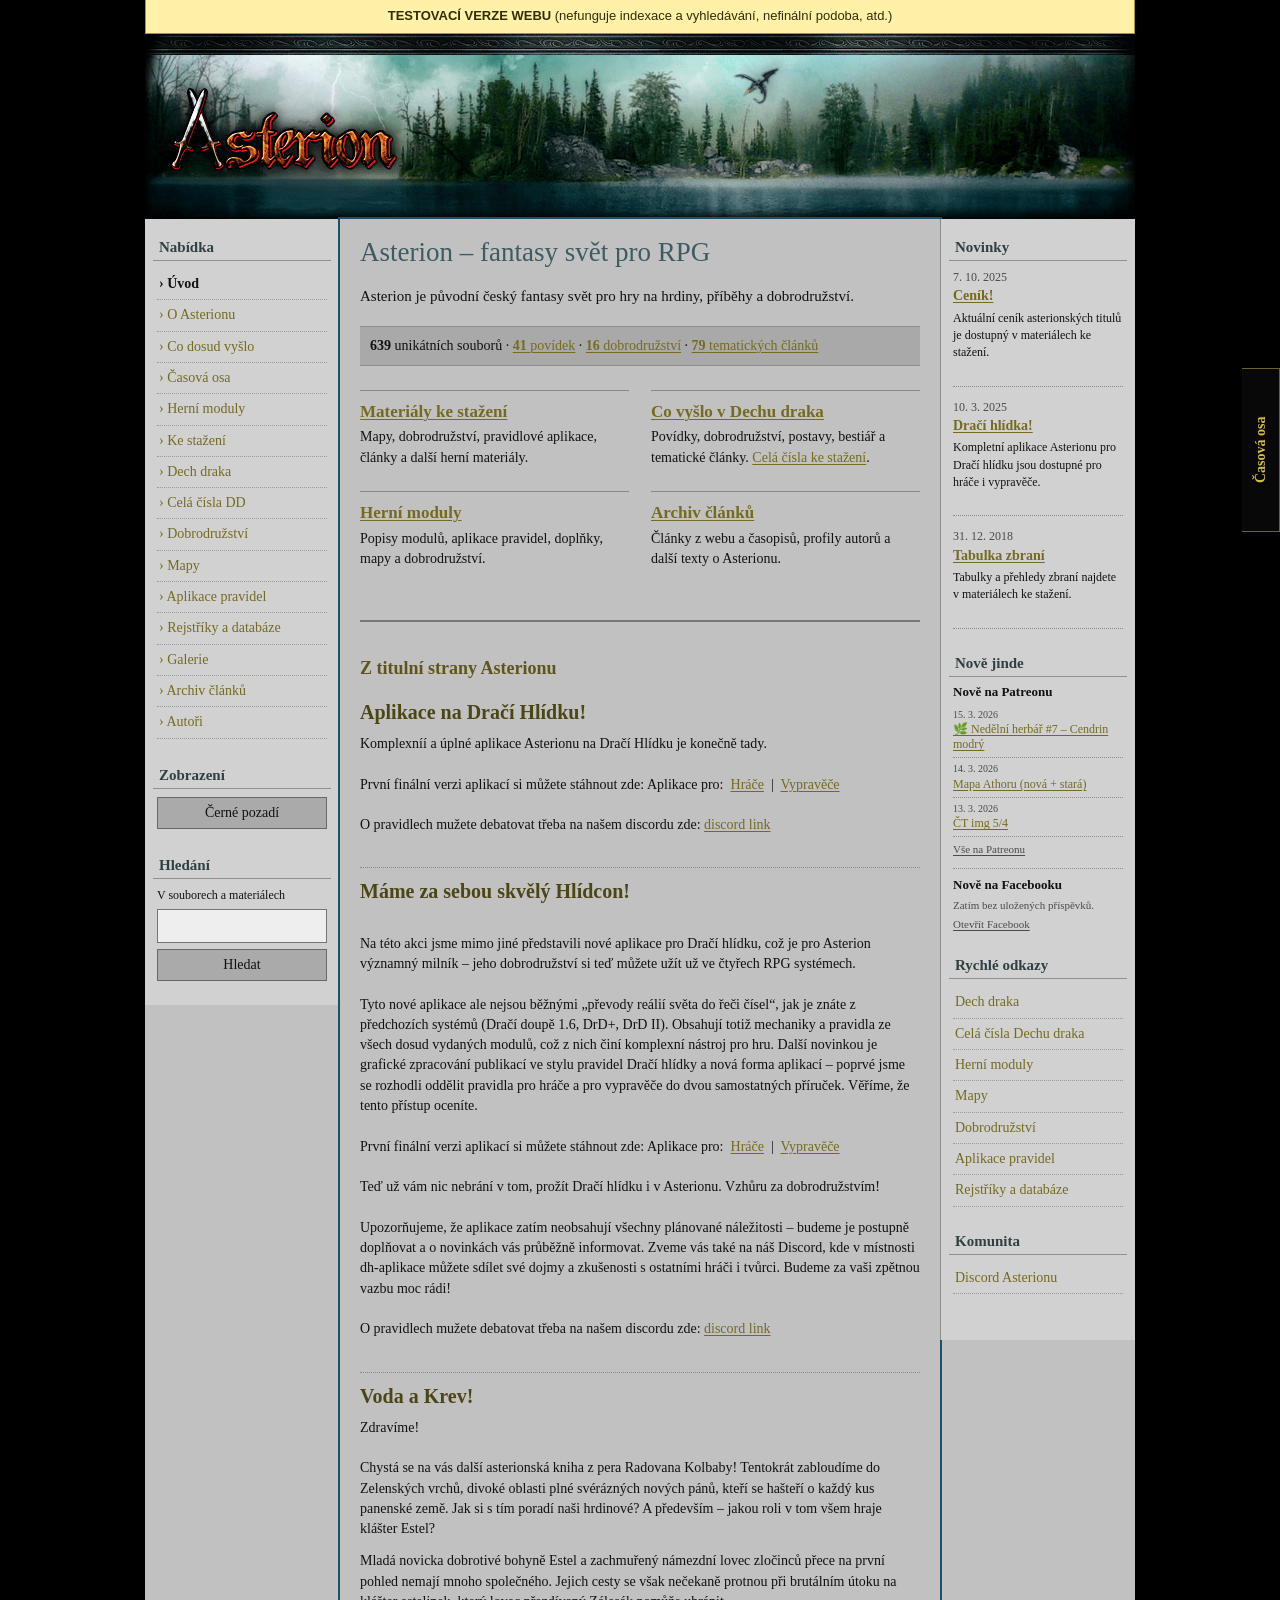
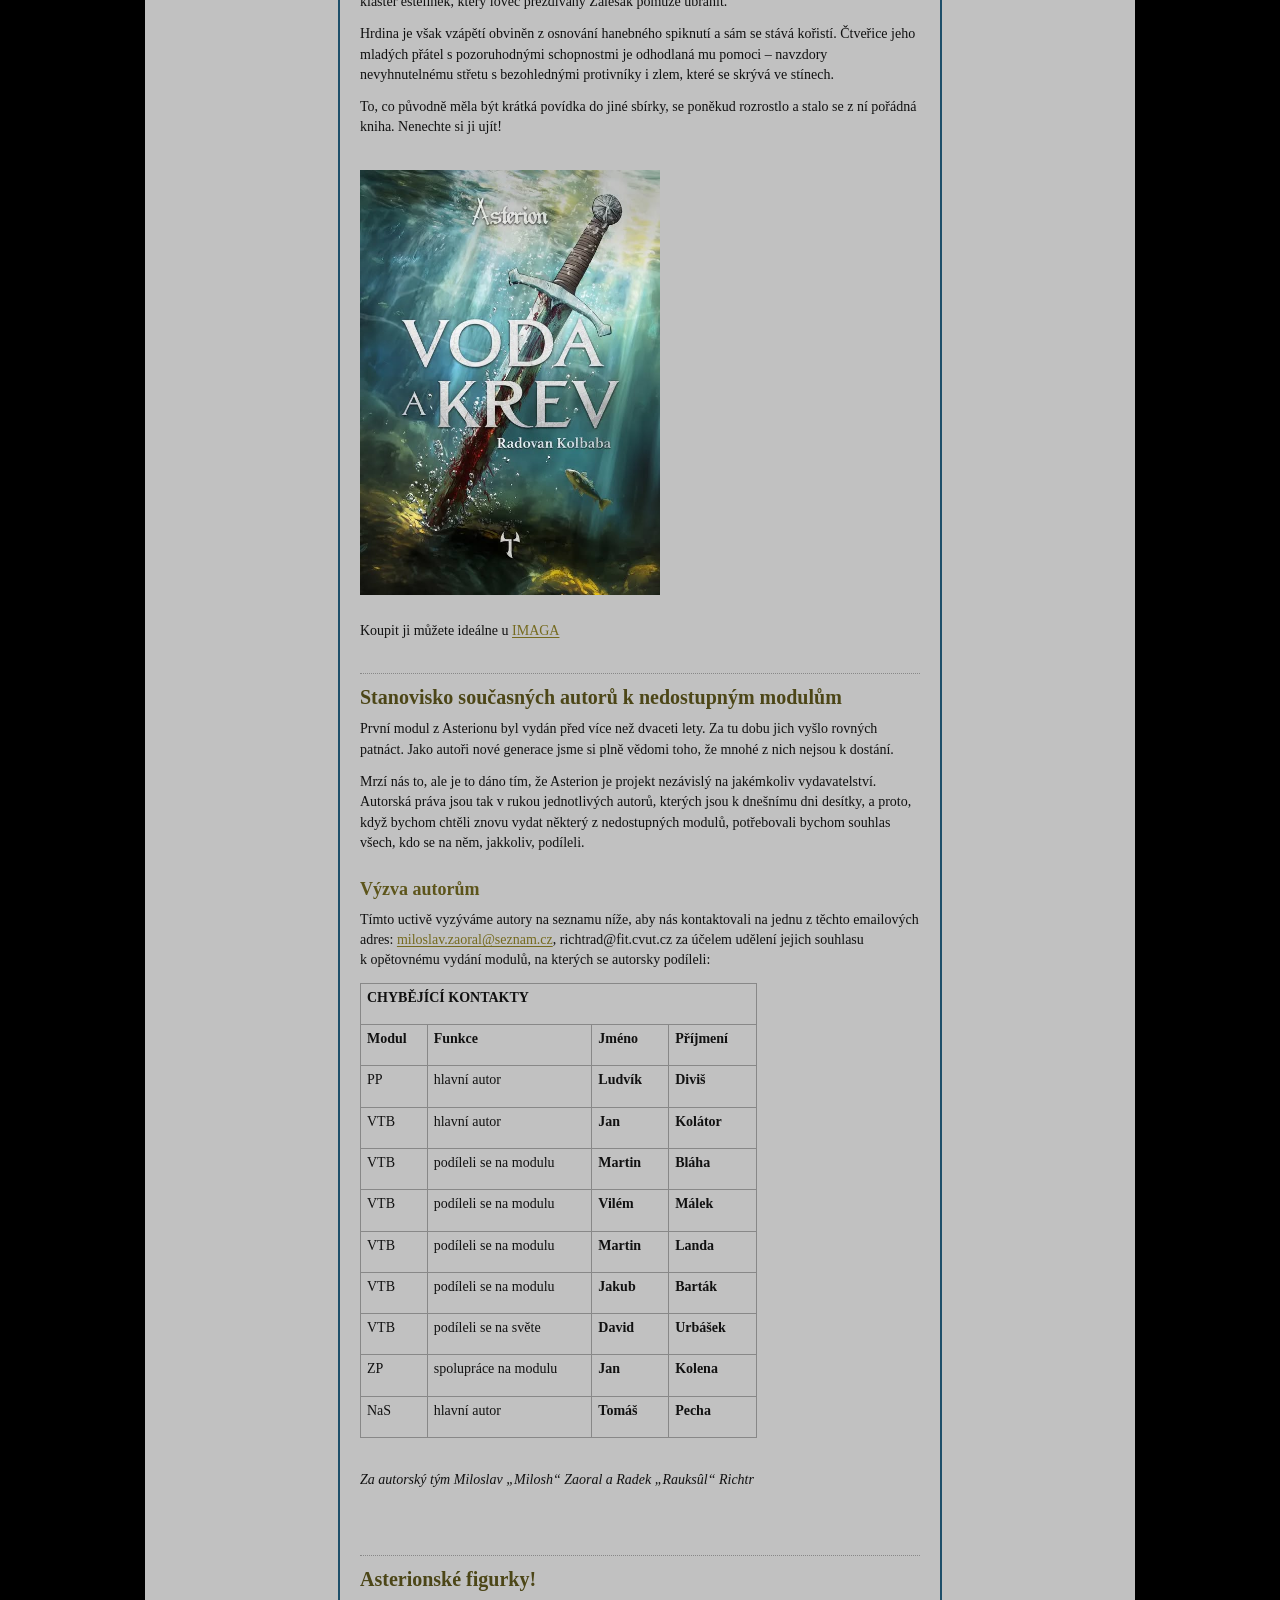
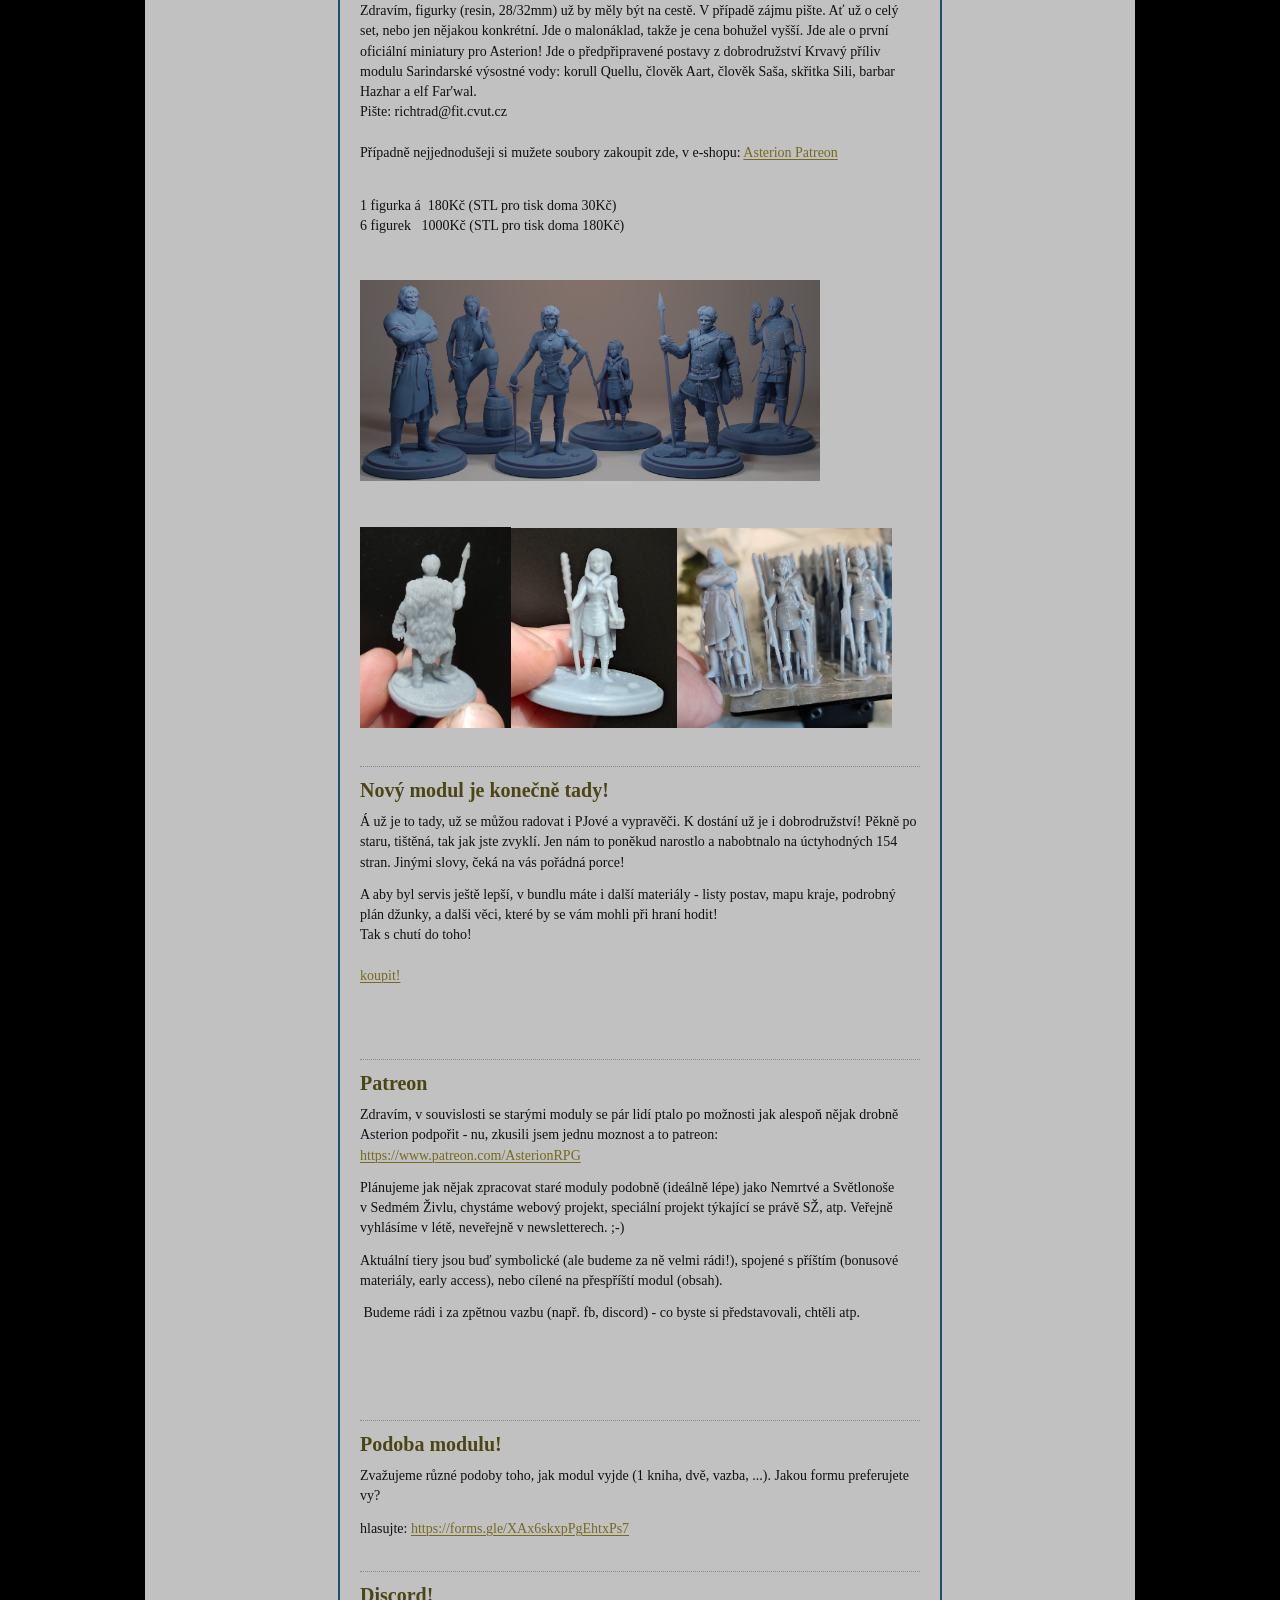
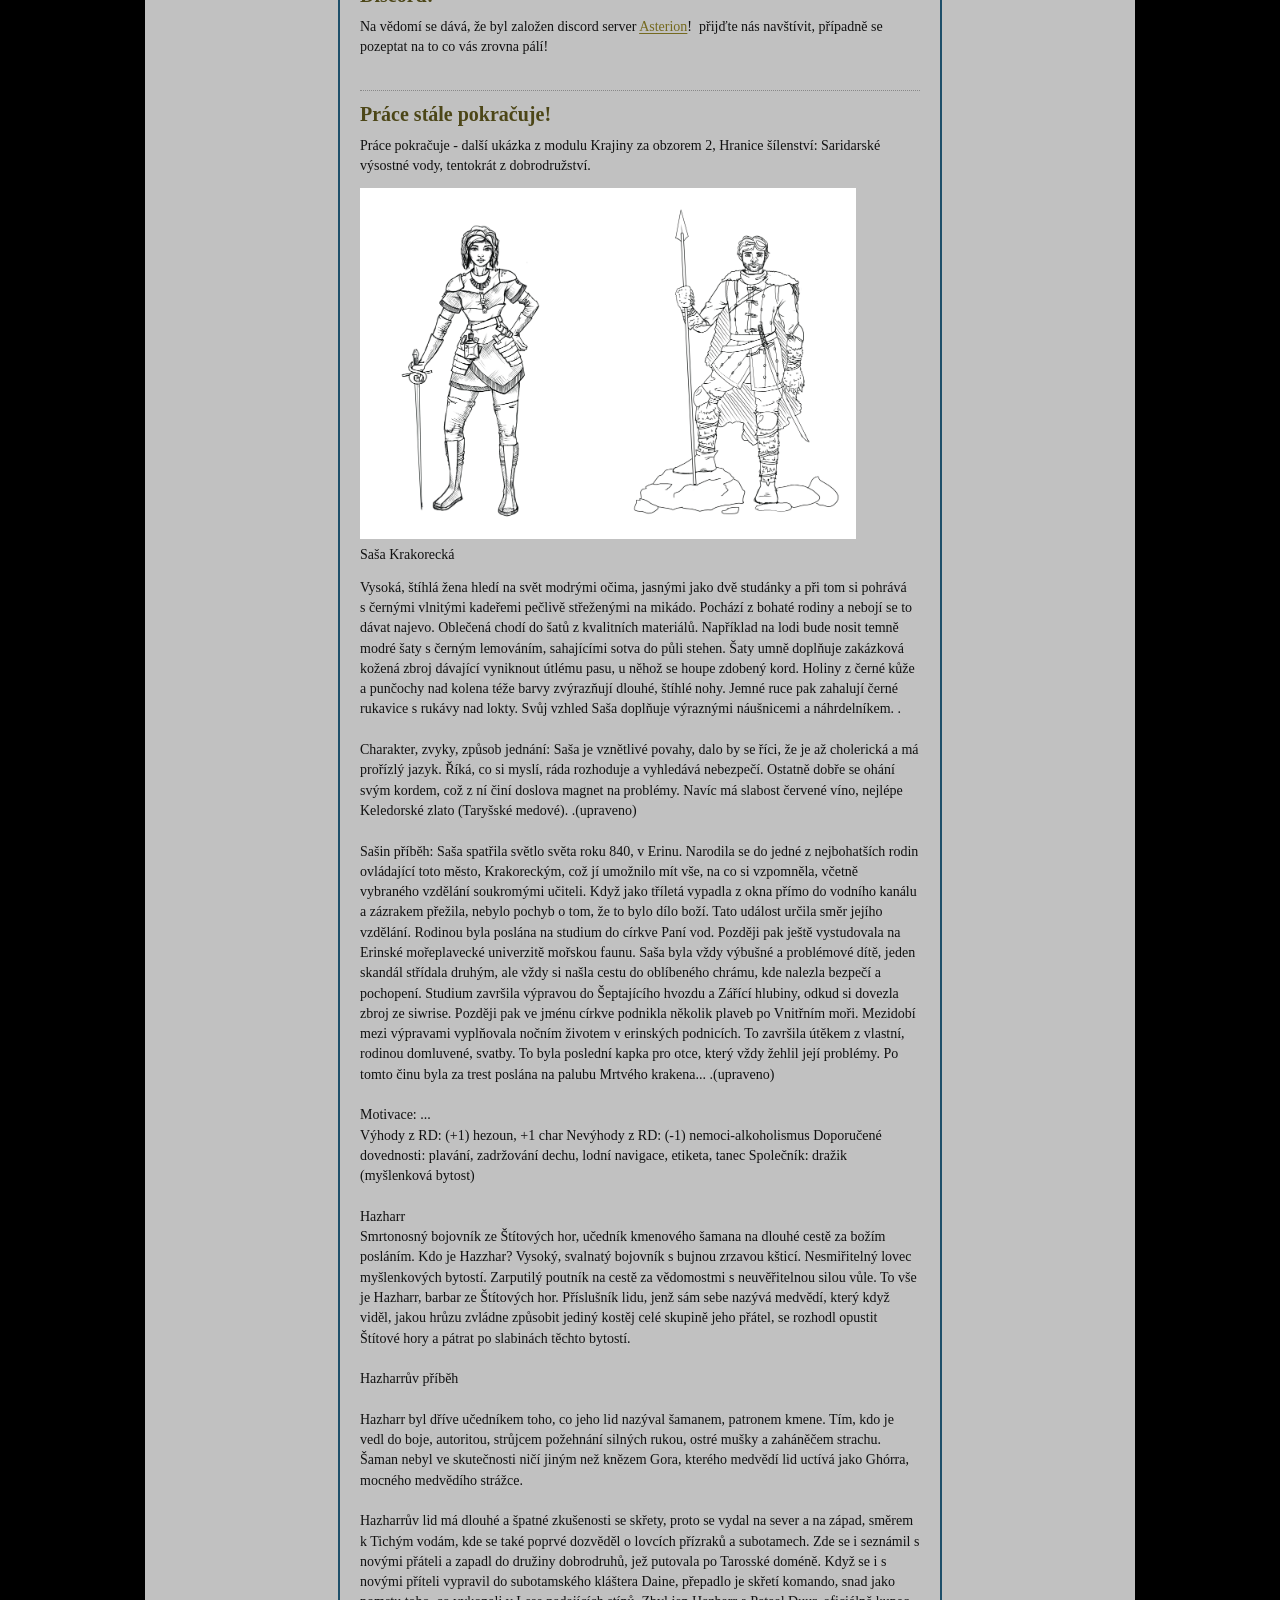
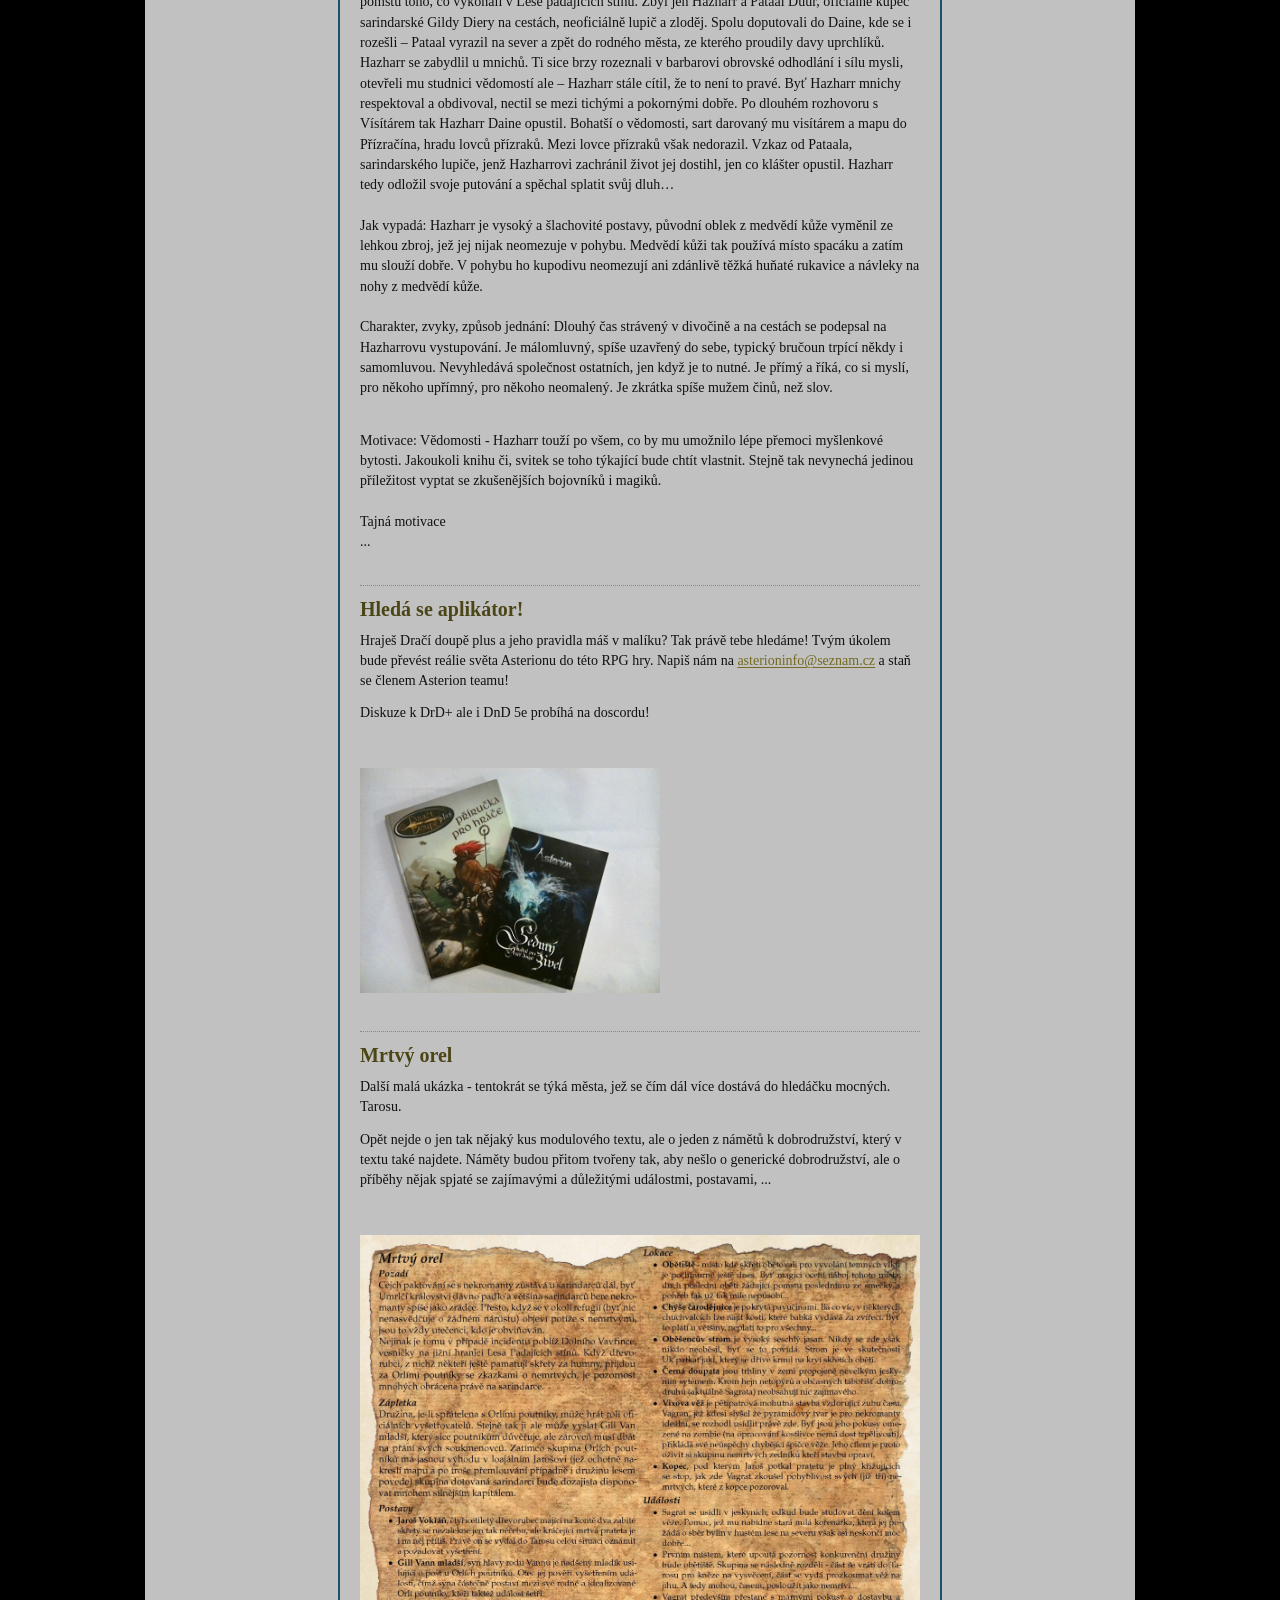
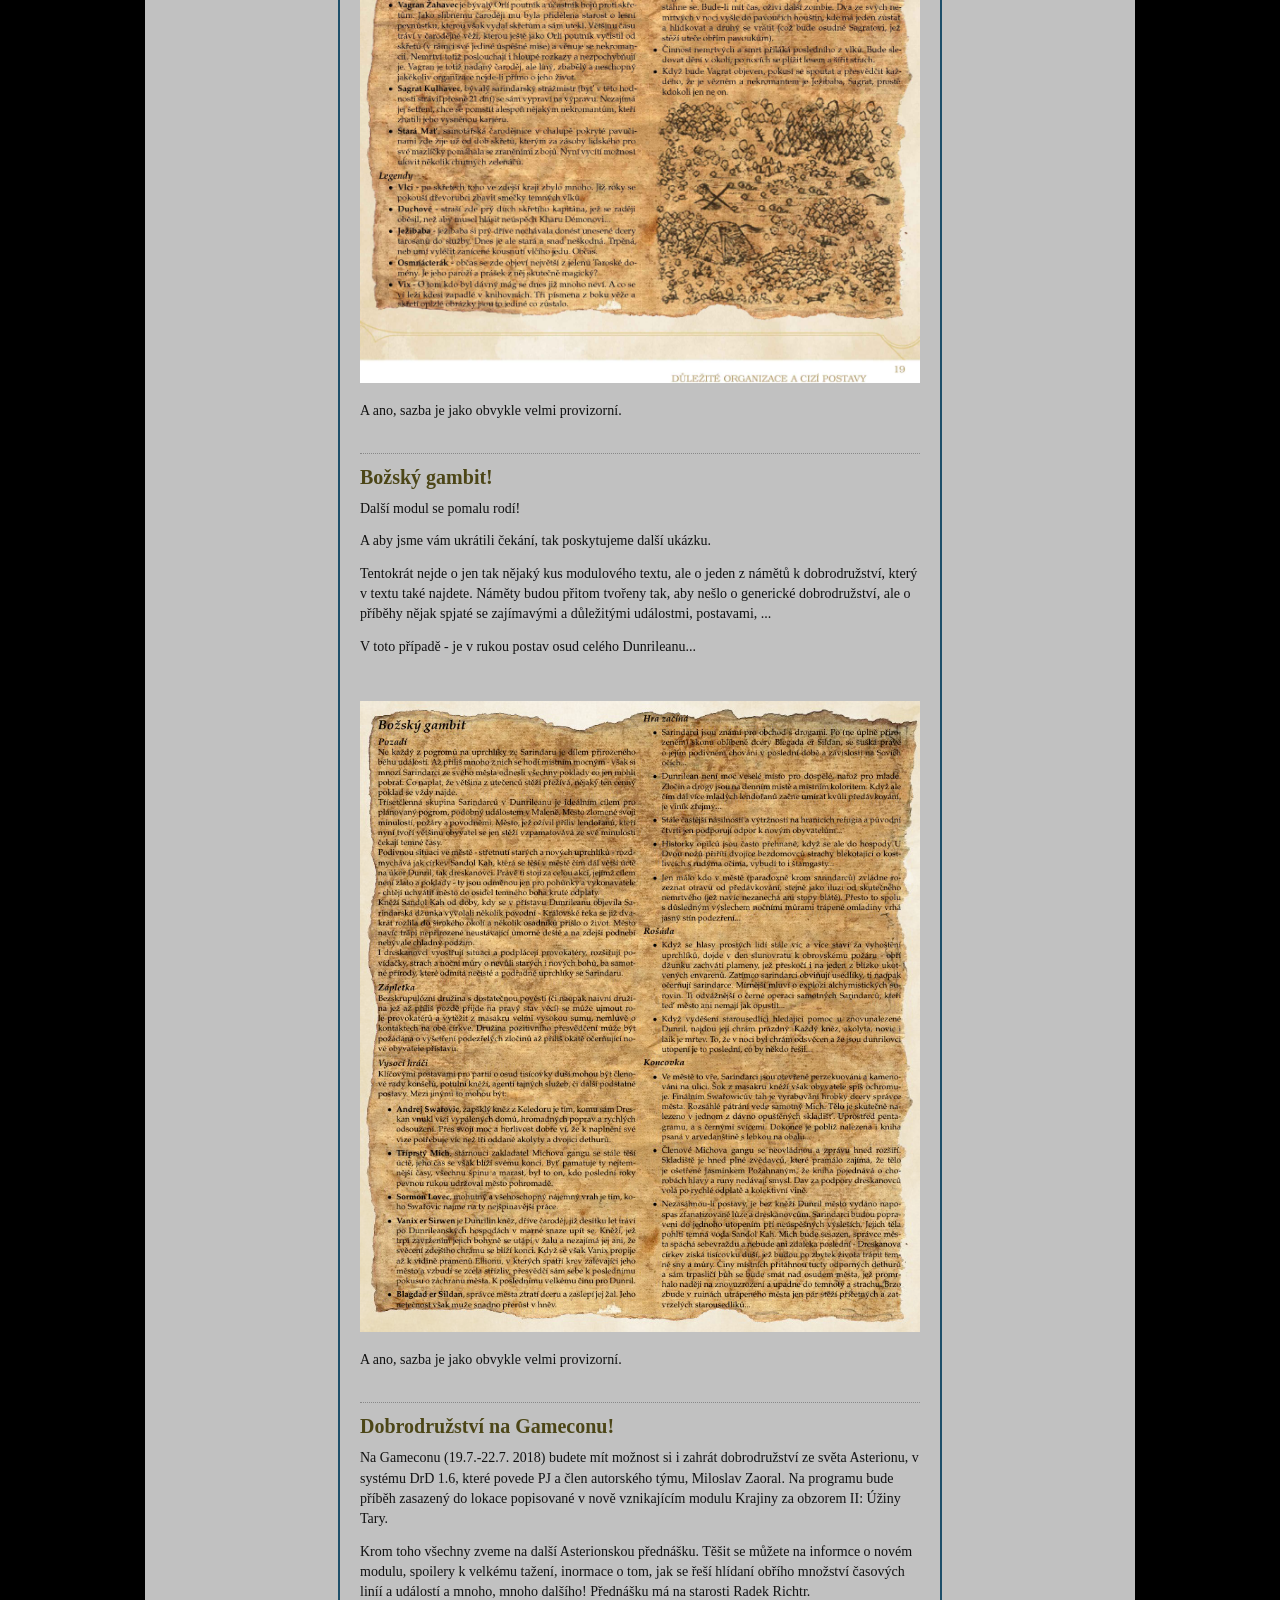
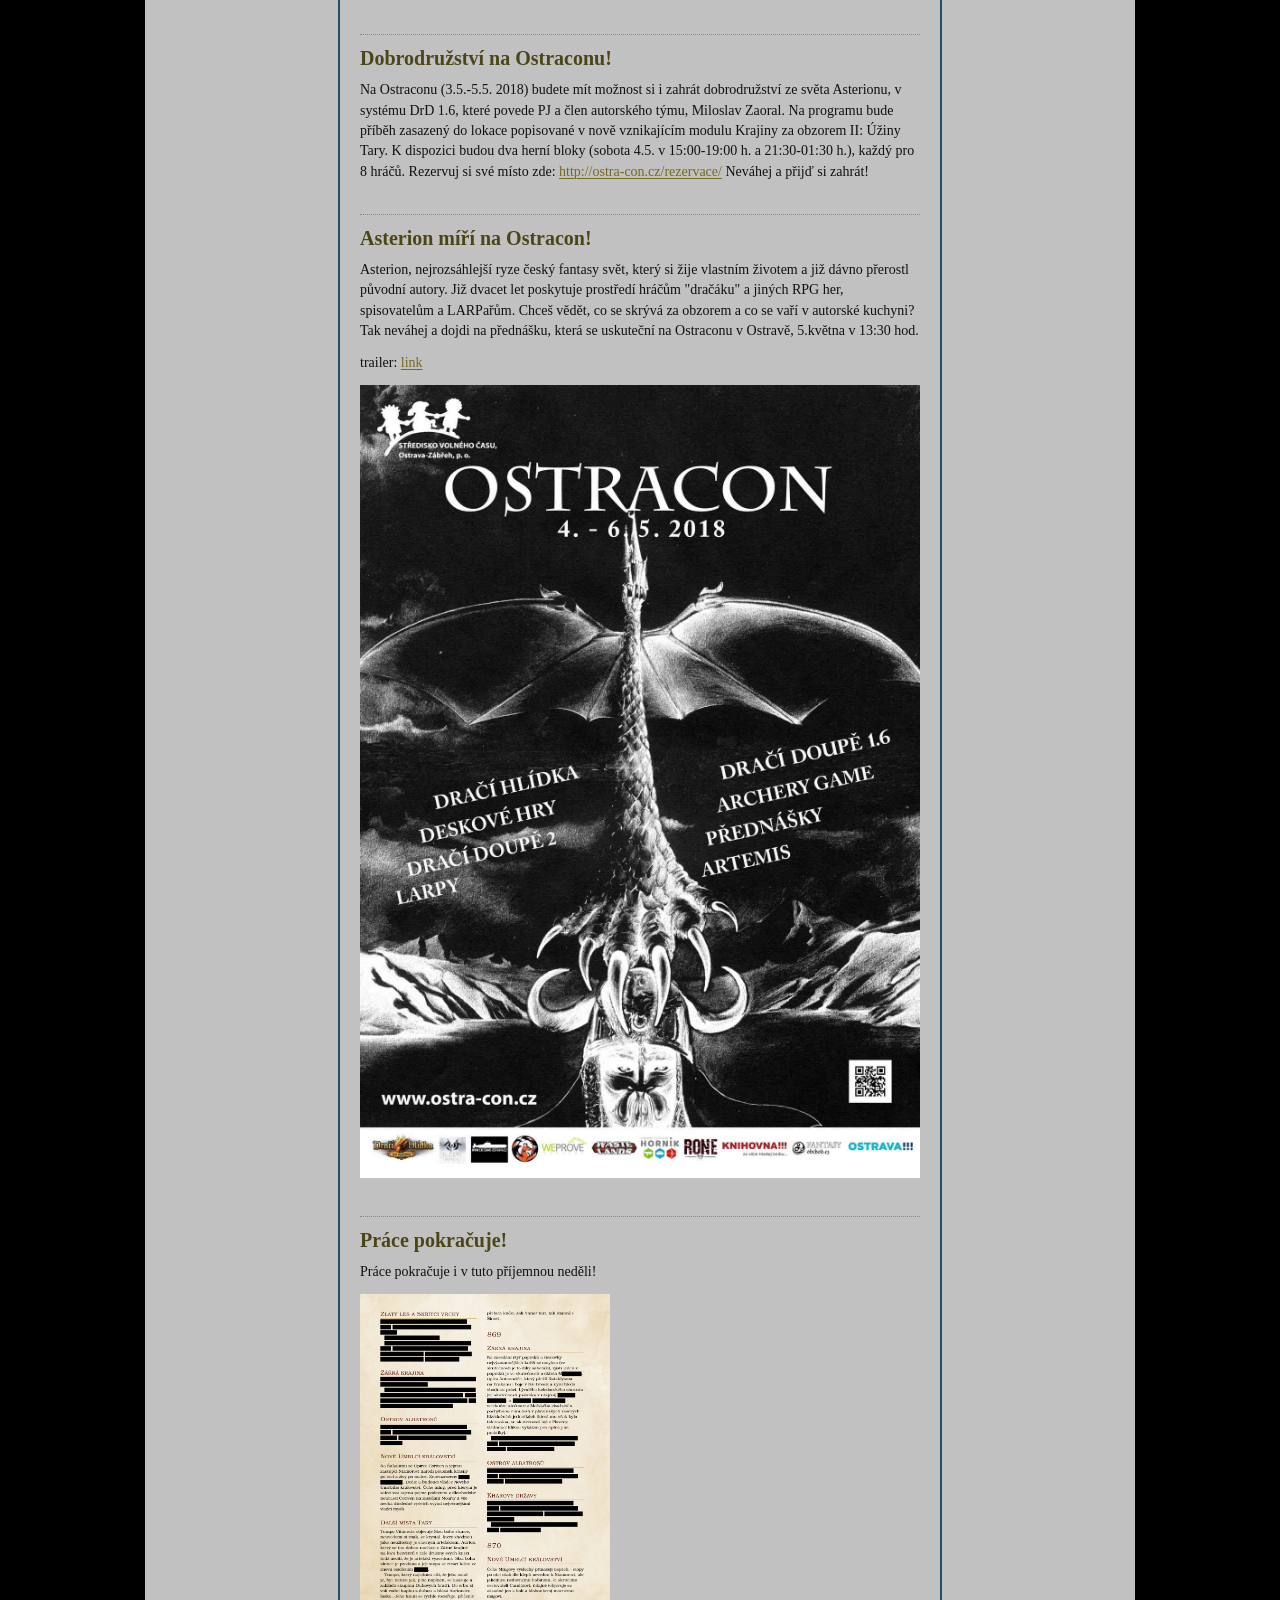
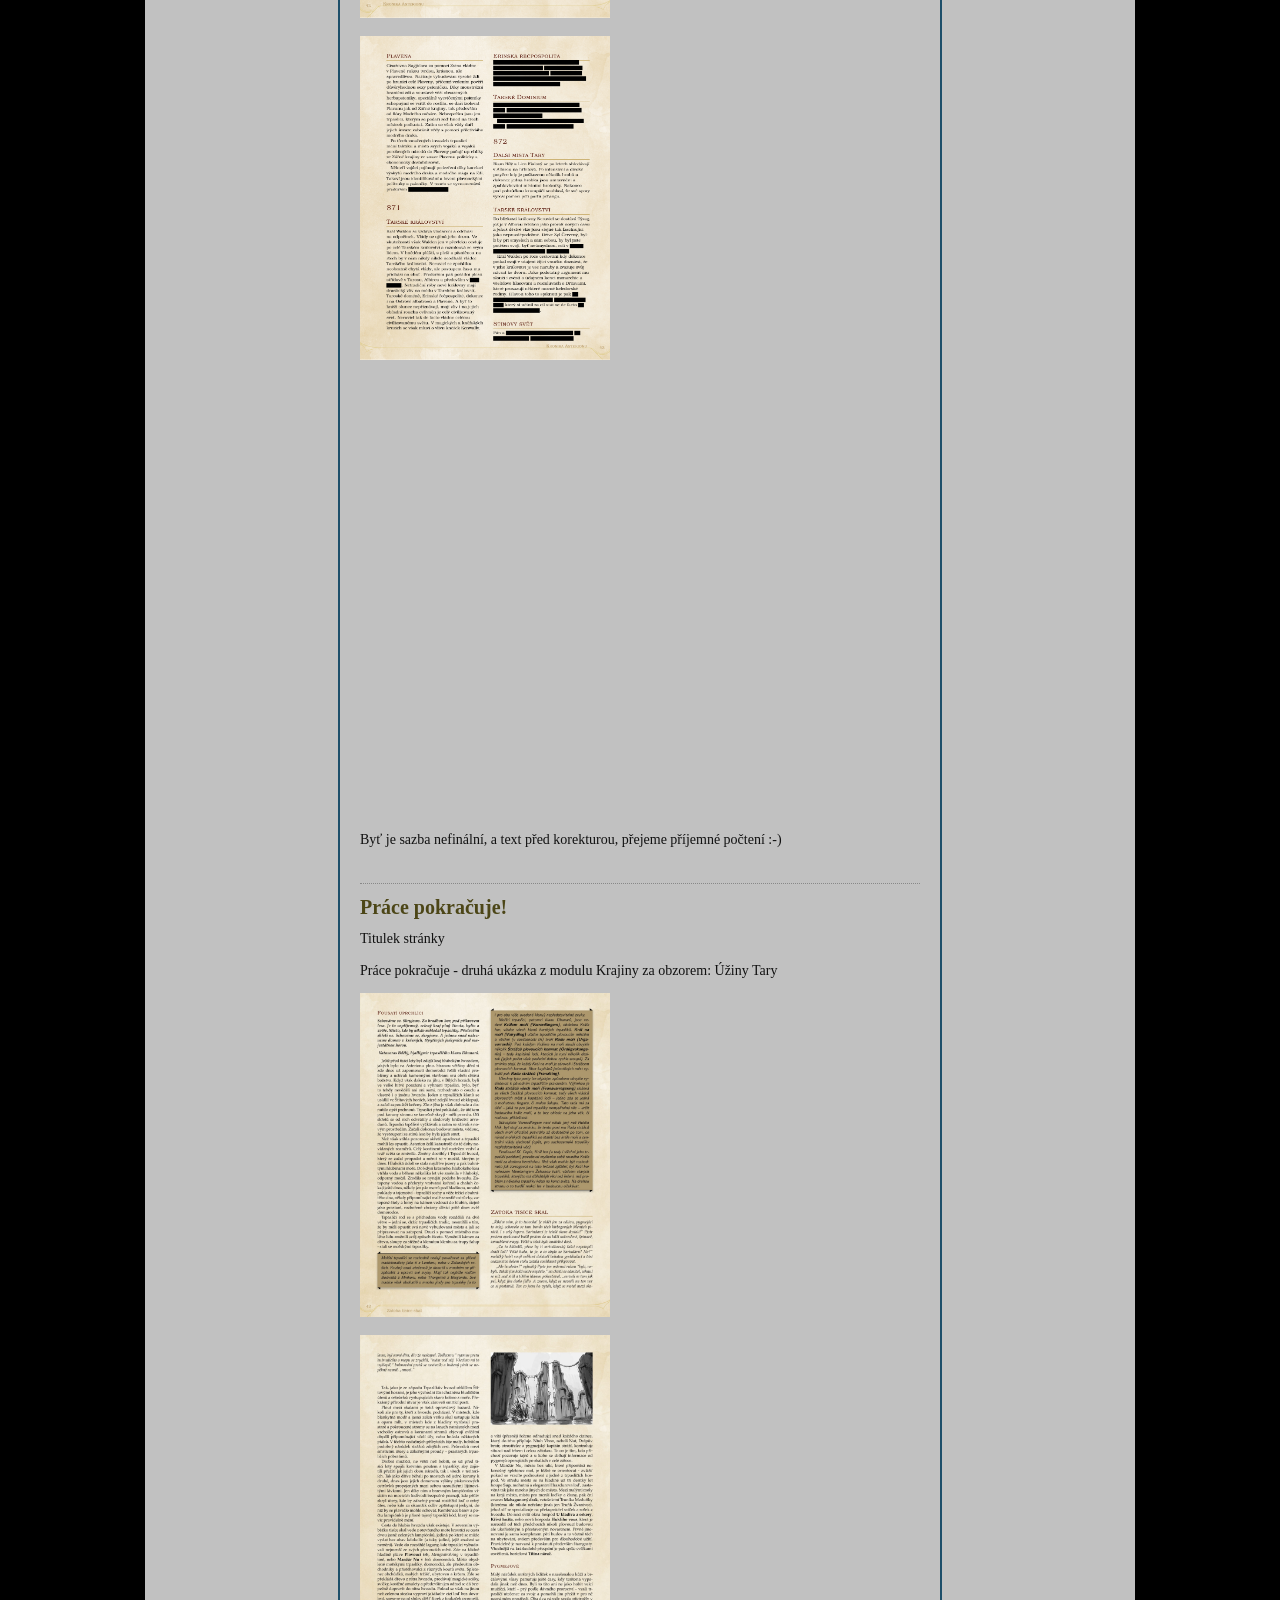
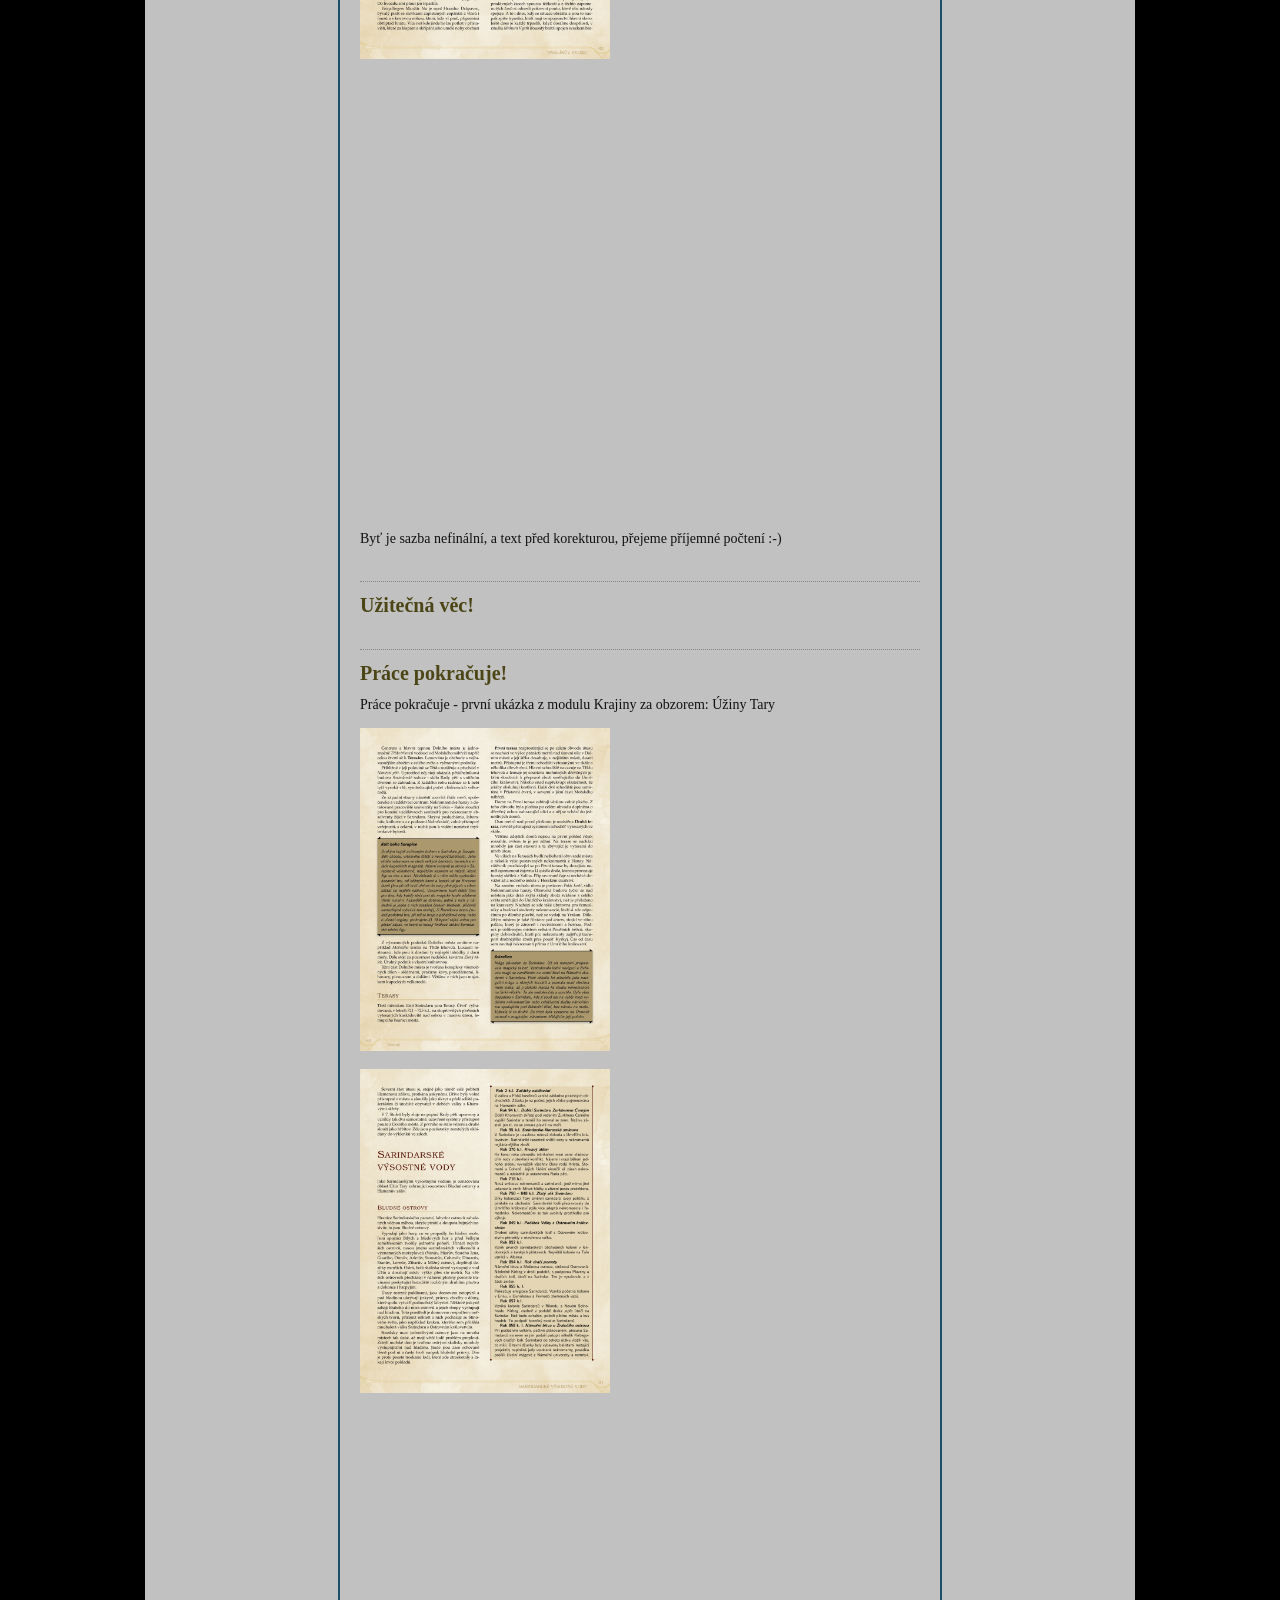
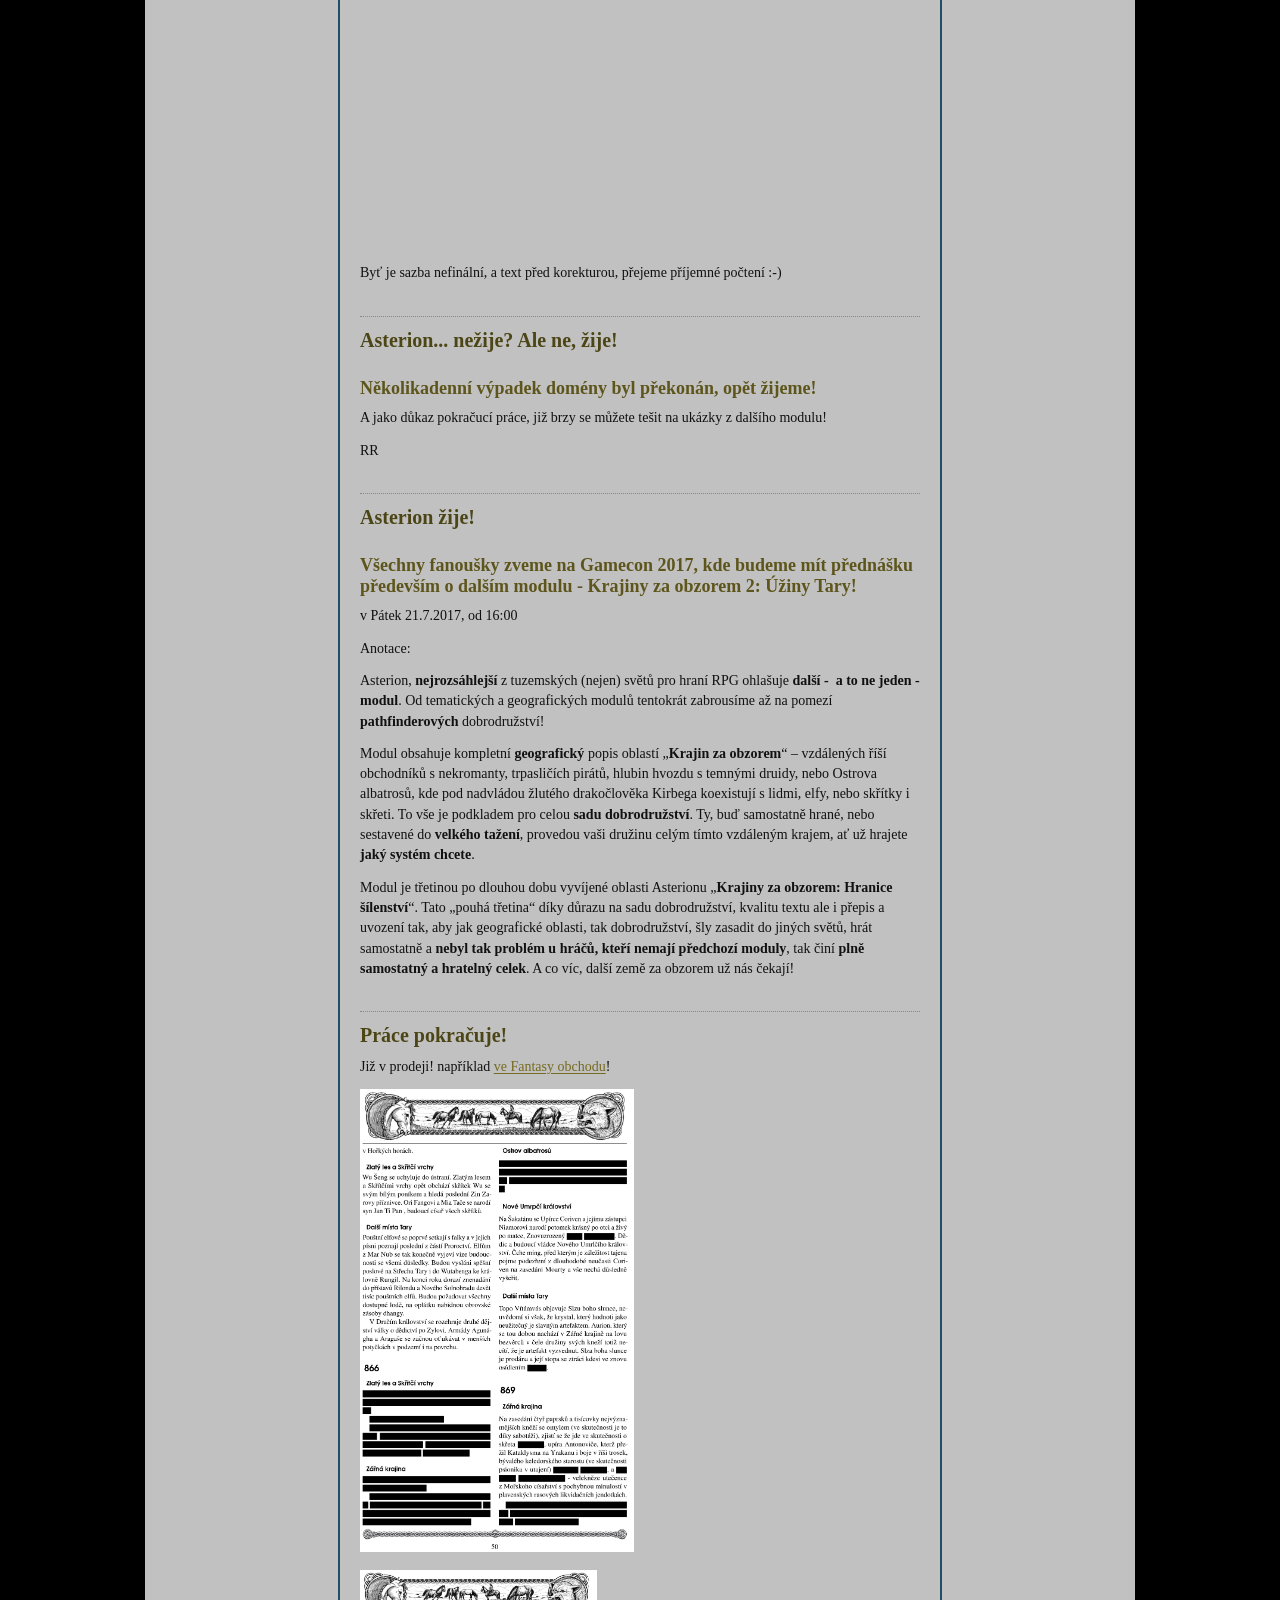
==== index.html @ 731549f3 "Publish standalone Asterion website" ====
<!doctype html>
<html lang="cs">
<head>
  <meta charset="utf-8">
  <meta name="viewport" content="width=device-width, initial-scale=1">
  <meta name="robots" content="noindex, nofollow, noarchive">
  <meta name="description" content="Asterion – český fantasy svět pro RPG, knihy, herní moduly, články a materiály ke stažení.">
  <title>Asterion – fantasy svět pro RPG</title>
  <link rel="stylesheet" href="assets/site.css?v=20260815a">
</head>
<body>
  <div class="staging-banner" role="status"><strong>TESTOVACÍ VERZE WEBU</strong> (nefunguje indexace a vyhledávání, nefinální podoba, atd.)</div>
  <a class="skip-link" href="#main-content">Přejít k obsahu</a>
  <div class="site-shell">
    <header class="site-header" aria-label="Asterion">
      <a class="header-link" href="#/home" aria-label="Asterion – úvodní stránka">
        <img src="raw_snapshot/site/tl_files/design/header1.png" alt="" width="195" height="185">
        <img src="raw_snapshot/site/tl_files/design/header2d.png" alt="Asterion – fantasy svět pro RPG" width="600" height="185">
        <img src="raw_snapshot/site/tl_files/design/header3d.png" alt="" width="195" height="185">
      </a>
    </header>

    <button class="menu-toggle" type="button" aria-expanded="false" aria-controls="left-sidebar">
      Nabídka a hledání
    </button>

    <div class="page-grid">
      <aside class="left-sidebar" id="left-sidebar" aria-label="Hlavní nabídka">
        <nav>
          <h2>Nabídka</h2>
          <ul class="main-navigation" id="main-navigation">
            <li><a href="#/home" data-route="home">Úvod</a></li>
            <li><a href="#/page/o-co-jde" data-route="page/o-co-jde">O Asterionu</a></li>
            <li><a href="#/page/dosud-vyslo" data-route="page/dosud-vyslo">Co dosud vyšlo</a></li>
            <li><a href="#/timeline" data-route="timeline" data-open-timeline aria-expanded="false">Časová osa</a></li>
            <li><a href="#/modules" data-route="modules">Herní moduly</a></li>
            <li><a href="#/materials" data-route="materials">Ke stažení</a></li>
            <li><a href="#/dech-draka" data-route="dech-draka">Dech draka</a></li>
            <li><a href="#/dech-draka-cela-cisla" data-route="dech-draka-cela-cisla">Celá čísla DD</a></li>
            <li><a href="#/adventures" data-route="adventures">Dobrodružství</a></li>
            <li><a href="#/maps" data-route="maps">Mapy</a></li>
            <li><a href="#/rules" data-route="rules">Aplikace pravidel</a></li>
            <li><a href="#/indexes" data-route="indexes">Rejstříky a databáze</a></li>
            <li><a href="#/gallery" data-route="gallery">Galerie</a></li>
            <li><a href="#/archive" data-route="archive">Archiv článků</a></li>
            <li><a href="#/page/autori" data-route="page/autori">Autoři</a></li>
          </ul>
        </nav>

        <section class="sidebar-section theme-section" aria-labelledby="theme-title">
          <h2 id="theme-title">Zobrazení</h2>
          <button id="theme-toggle" type="button" aria-pressed="false">Černé pozadí</button>
        </section>

        <section class="sidebar-section search-section" aria-labelledby="site-search-title">
          <h2 id="site-search-title">Hledání</h2>
          <form id="site-search-form" role="search">
            <label for="site-search">V souborech a materiálech</label>
            <input id="site-search" name="q" type="search" autocomplete="off">
            <button type="submit">Hledat</button>
          </form>
        </section>

      </aside>

      <main id="main-content" tabindex="-1">
        <noscript>
          <h1>Je potřeba povolit JavaScript</h1>
          <p>K zobrazení materiálů, článků a dalších částí webu je potřeba povolit JavaScript.</p>
        </noscript>
      </main>

      <aside class="right-sidebar" id="right-sidebar" aria-label="Novinky a rychlé odkazy"></aside>
    </div>

  </div>

  <aside class="timeline-dock" id="timeline-dock" aria-labelledby="timeline-dock-title">
    <button class="timeline-dock-toggle" type="button" aria-controls="timeline-dock-panel" aria-expanded="false">
      <span>Časová osa</span>
    </button>
    <div class="timeline-dock-panel" id="timeline-dock-panel">
      <header class="timeline-dock-header">
        <h2 id="timeline-dock-title">Časová osa Asterionu</h2>
        <button class="timeline-dock-close" type="button" aria-label="Zavřít časovou osu">×</button>
      </header>
      <div class="timeline-dock-content" id="timeline-dock-content"></div>
    </div>
  </aside>

  <script src="data/site-data.js"></script>
  <script src="data/dech-draka-full-issues.js"></script>
  <script src="data/timeline-data.js?v=20260815a"></script>
  <script src="data/timeline-kronika.js?v=20260819a"></script>
  <script src="assets/site.js?v=20260819a"></script>
</body>
</html>
---- assets/site.css ----
:root {
  --page-bg: #000;
  --paper: #c1c1c1;
  --paper-light: #d1d1d1;
  --paper-dark: #a9a9a9;
  --ink: #111;
  --muted: #4b4b4b;
  --gold: #756a1f;
  --gold-bright: #c4b343;
  --teal: #3e5b63;
  --line: #8d8d8d;
  --sidebar: 195px;
  --content: 600px;
}

html[data-theme="dark"] {
  --page-bg: #000;
  --paper: #000;
  --paper-light: #050505;
  --paper-dark: #111;
  --ink: #e3e3e3;
  --muted: #aaa;
  --gold: #d1be45;
  --gold-bright: #d1be45;
  --teal: #9dbbc2;
  --line: #4a4a4a;
}

* {
  box-sizing: border-box;
}

html {
  min-height: 100%;
  background: var(--page-bg);
}

body {
  min-height: 100%;
  margin: 0;
  background: var(--page-bg);
  color: var(--ink);
  font: 14px/1.45 Georgia, "Times New Roman", serif;
}

.staging-banner {
  position: relative;
  z-index: 20;
  width: min(990px, calc(100% - 28px));
  margin: 0 auto;
  padding: 7px 14px;
  border: 1px solid #aa941f;
  border-top: 0;
  background: #fff2a8;
  color: #332b05;
  text-align: center;
  font-family: Arial, Helvetica, sans-serif;
  font-size: 13px;
}

a {
  color: var(--gold);
  text-decoration: underline;
  text-decoration-thickness: 1px;
  text-underline-offset: 2px;
}

a:hover,
a:focus-visible {
  color: #3b360f;
}

html[data-theme="dark"] a:hover,
html[data-theme="dark"] a:focus-visible {
  color: #fff4a1;
}

button,
input,
select {
  font: inherit;
}

button,
input,
select,
a {
  outline-offset: 2px;
}

:focus-visible {
  outline: 2px solid #1d4f6a;
}

.skip-link {
  position: fixed;
  z-index: 100;
  top: 8px;
  left: 8px;
  padding: 8px 12px;
  background: #fff;
  transform: translateY(-160%);
}

.skip-link:focus {
  transform: none;
}

.site-shell {
  width: min(990px, 100%);
  min-height: 100vh;
  margin: 0 auto;
  background: var(--paper);
}

.site-header {
  height: auto;
  overflow: hidden;
  background: #050908;
}

.header-link {
  display: grid;
  grid-template-columns: 195fr 600fr 195fr;
  width: 100%;
  text-decoration: none;
}

.header-link img {
  display: block;
  width: 100%;
  height: auto;
}

.page-grid {
  display: grid;
  grid-template-columns: var(--sidebar) minmax(0, var(--content)) var(--sidebar);
  align-items: start;
}

.left-sidebar,
.right-sidebar {
  min-width: 0;
  padding: 16px 12px 24px;
  background: var(--paper-light);
}

.left-sidebar {
  border-right: 1px solid var(--line);
}

.right-sidebar {
  border-left: 1px solid var(--line);
}

main {
  min-width: 0;
  min-height: 620px;
  padding: 18px 20px 36px;
  background: var(--paper);
}

h1,
h2,
h3 {
  margin-top: 0;
  font-family: Georgia, "Times New Roman", serif;
  line-height: 1.15;
}

h1 {
  margin-bottom: 18px;
  color: var(--teal);
  font-size: 27px;
  font-weight: normal;
}

h2 {
  margin: 26px 0 10px;
  color: #5d551b;
  font-size: 18px;
}

h3 {
  margin: 18px 0 8px;
  font-size: 15px;
}

p {
  margin: 0 0 12px;
}

img {
  max-width: 100%;
}

.left-sidebar h2,
.right-sidebar h2 {
  margin: 0 -4px 8px;
  padding: 4px 6px;
  border-bottom: 1px solid #8f8f8f;
  color: #303f42;
  font-size: 15px;
  font-weight: bold;
}

.main-navigation,
.plain-links,
.archive-list,
.group-list {
  margin: 0;
  padding: 0;
  list-style: none;
}

.main-navigation li,
.plain-links li {
  border-bottom: 1px dotted #999;
}

.main-navigation a,
.plain-links a {
  display: block;
  padding: 5px 2px;
  text-decoration: none;
}

.main-navigation a::before {
  content: "› ";
}

.main-navigation a.active {
  color: var(--ink);
  font-weight: bold;
}

.sidebar-section {
  margin-top: 24px;
}

.search-section label {
  display: block;
  margin-bottom: 4px;
  font-size: 12px;
}

input[type="search"],
select {
  width: 100%;
  min-width: 0;
  padding: 6px 7px;
  border: 1px solid #747474;
  border-radius: 0;
  background: #eee;
  color: #111;
}

button {
  padding: 5px 10px;
  border: 1px solid #686868;
  border-radius: 0;
  background: #aaa;
  color: #111;
  cursor: pointer;
}

button:hover {
  background: #b9b9b9;
}

.search-section button {
  width: 100%;
  margin-top: 6px;
}

.theme-section button {
  width: 100%;
}

.right-panel {
  margin-bottom: 22px;
}

.news-item {
  padding: 0 0 12px;
  border-bottom: 1px dotted #8a8a8a;
  margin-bottom: 12px;
}

.news-item:last-child {
  margin-bottom: 0;
}

.news-date,
.meta,
.result-count,
.source-note {
  color: var(--muted);
  font-size: 12px;
}

.news-item h3 {
  margin: 2px 0 5px;
  font-size: 14px;
}

.news-item p {
  font-size: 12px;
}

.social-source + .social-source {
  margin-top: 11px;
  padding-top: 9px;
  border-top: 1px dotted var(--line);
}

.social-source h3 {
  margin: 0 0 4px;
  color: var(--ink);
  font-size: 13px;
}

.social-item {
  padding: 4px 0 5px;
  border-bottom: 1px dotted var(--line);
}

.social-date {
  color: var(--muted);
  font-size: 10px;
}

.social-item a {
  display: block;
  font-size: 12px;
  line-height: 1.25;
}

.social-empty,
.social-source-link {
  margin: 5px 0 0;
  color: var(--muted);
  font-size: 11px;
  line-height: 1.3;
}

.social-source-link a {
  color: var(--muted);
}

.menu-toggle {
  display: none;
}

.intro {
  font-size: 15px;
}

.stats-line {
  margin: 18px 0 24px;
  padding: 9px 10px;
  border-top: 1px solid var(--line);
  border-bottom: 1px solid var(--line);
  background: var(--paper-dark);
}

.stats-line span + span::before {
  content: " · ";
}

.quick-sections {
  display: grid;
  grid-template-columns: repeat(2, minmax(0, 1fr));
  gap: 0 22px;
  margin: 18px 0 28px;
}

.quick-sections section {
  padding: 11px 0;
  border-top: 1px solid #888;
}

.quick-sections h2 {
  margin: 0 0 6px;
  font-size: 17px;
}

.featured-item {
  overflow: auto;
  padding: 12px 0 16px;
  border-top: 1px solid #8d8d8d;
}

.featured-item img {
  width: 105px;
  height: auto;
  margin: 0 12px 8px 0;
  float: left;
}

.featured-item h3 {
  color: #4c4617;
  font-size: 17px;
}

.homepage-history {
  margin-top: 28px;
  padding-top: 10px;
  border-top: 2px solid #777;
}

.homepage-history-content .ce_text {
  display: flow-root;
  padding: 8px 0 20px;
  border-top: 1px dotted #888;
}

.homepage-history-content .ce_text:first-child {
  border-top: 0;
}

.homepage-history-content .ce_text > h2:first-child {
  margin-top: 4px;
  color: #4c4617;
  font-size: 20px;
}

.homepage-history-content img {
  height: auto;
}

.catalog-controls {
  display: grid;
  grid-template-columns: minmax(220px, 2fr) minmax(155px, 1fr) auto;
  gap: 7px;
  align-items: end;
  margin: 0 0 10px;
  padding: 8px 9px;
  border: 1px solid #808080;
  background: #b6b6b6;
}

.catalog-topics {
  display: grid;
  grid-template-columns: repeat(2, minmax(0, 1fr));
  gap: 8px;
  margin: 0 0 14px;
}

.catalog-topics a {
  display: block;
  min-width: 0;
  padding: 8px 10px;
  border: 1px solid var(--line);
  background: var(--paper-dark);
  color: var(--ink);
  text-decoration: none;
}

.catalog-topics a strong {
  display: block;
  color: var(--gold);
  font-size: 15px;
}

.catalog-topics a span,
.catalog-search-note {
  color: var(--muted);
  font-size: 11px;
}

.catalog-topics a:hover,
.catalog-topics a:focus-visible {
  border-color: var(--gold);
  color: var(--ink);
}

.source-register {
  margin: 12px 0 16px;
  padding: 10px 12px;
  border: 1px solid var(--line);
  background: var(--paper-dark);
}

.source-register h2 {
  margin-top: 0;
}

.missing-source-list {
  margin: 8px 0 0;
  padding: 0;
  list-style: none;
}

.missing-source-list li {
  padding: 8px 0 3px;
  border-top: 1px dotted var(--line);
}

.missing-source-list p {
  margin: 3px 0;
}

.missing-source-list small,
.source-status {
  color: var(--muted);
}

.source-status {
  margin-left: 6px;
  font-size: 11px;
  font-style: italic;
}

.control-grid {
  display: contents;
}

.control-grid label {
  display: block;
  color: #333;
  font-size: 12px;
}

.control-grid input,
.control-grid select {
  margin-top: 3px;
  padding: 4px 5px;
}

.catalog-actions {
  display: flex;
  margin: 0;
}

.catalog-actions button {
  min-height: 29px;
  padding: 4px 7px;
}

.result-count {
  margin: 0 0 5px;
}

.material-list {
  border-top: 1px solid #7e7e7e;
}

.material-list.catalog-overview {
  border-top: 0;
}

.catalog-overview .rules-system:first-child {
  margin-top: 8px;
}

.catalog-overview-group h2 a {
  color: inherit;
}

.catalog-overview-files {
  padding: 0 4px;
}

.catalog-overview-files .rule-file {
  padding: 6px 0;
}

.catalog-overview-files .rule-file + .rule-file {
  margin-top: 0;
  padding-top: 6px;
}

.dech-controls {
  grid-template-columns: minmax(220px, 1fr) auto;
}

.dech-category-files {
  padding: 0 4px;
}

.dech-category-files .rule-file {
  padding: 6px 0;
}

.dech-category-files .rule-file + .rule-file {
  margin-top: 0;
  padding-top: 6px;
}

.dech-group-note {
  margin: 0;
  padding: 8px 4px;
  border-bottom: 1px dotted #777;
  color: var(--muted);
  font-size: 12px;
}

.dech-full-issues-link {
  margin: 14px 0;
  padding: 9px 11px;
  border: 1px solid var(--line);
  background: var(--paper-dark);
}

.full-issues-stats {
  display: flex;
  flex-wrap: wrap;
  gap: 4px 0;
}

.full-issues-sources {
  margin: 16px 0 24px;
  padding: 10px 12px;
  border: 1px solid var(--line);
  background: var(--paper-dark);
}

.full-issues-sources h2 {
  margin: 0 0 6px;
  font-size: 17px;
}

.full-issues-sources ul {
  margin: 0;
  padding-left: 20px;
}

.full-issues-sources li + li {
  margin-top: 5px;
}

.issue-year {
  margin-top: 24px;
}

.issue-year > h2 {
  padding-bottom: 5px;
  border-bottom: 1px solid var(--line);
}

.issue-year > h2 span {
  margin-left: 4px;
  color: var(--muted);
  font-size: 12px;
  font-weight: normal;
}

.issue-grid {
  display: grid;
  grid-template-columns: repeat(2, minmax(0, 1fr));
  gap: 9px;
}

.issue-card {
  min-width: 0;
  padding: 10px;
  border: 1px solid var(--line);
  background: var(--paper-dark);
}

.issue-card.selected {
  border-color: var(--gold);
  box-shadow: inset 0 0 0 2px var(--gold);
}

.issue-card h3 {
  margin: 0 0 3px;
  font-size: 16px;
}

.issue-card p {
  margin: 4px 0;
}

.issue-meta {
  color: var(--muted);
  font-size: 12px;
}

.source-badge {
  display: inline-block;
  padding: 2px 5px;
  border: 1px solid var(--line);
  color: var(--muted);
  font-size: 10px;
}

.issue-actions {
  display: flex;
  flex-wrap: wrap;
  gap: 5px 9px;
  margin-top: 9px;
  font-size: 12px;
}

.issue-actions .issue-download {
  font-weight: bold;
}

.material-row {
  display: grid;
  grid-template-columns: 1fr auto;
  gap: 2px 10px;
  padding: 7px 2px;
  border-bottom: 1px dotted #777;
}

.material-row h2 {
  margin: 0;
  font-size: 16px;
  font-weight: normal;
}

.material-row .meta {
  grid-column: 1 / -1;
}

.material-summary {
  grid-column: 1 / -1;
  margin: 3px 0 2px;
  font-size: 13px;
}

.content-hit {
  color: var(--teal);
  font-size: 11px;
  font-style: italic;
}

.material-subgroup {
  margin: 18px 0 0;
}

.material-subgroup > h2 {
  margin: 0;
  padding: 5px 3px;
  border-bottom: 1px solid var(--line);
  color: var(--teal);
  font-size: 17px;
}

.material-row .file-info {
  grid-column: 2;
  grid-row: 1;
  color: #444;
  font-size: 12px;
  white-space: nowrap;
}

.tags {
  display: inline;
  margin: 0;
  color: #4b4b4b;
  font-size: 11px;
}

.tags::before {
  content: " · ";
}

.tags span + span::before {
  content: " · ";
}

.load-more {
  display: block;
  min-width: 180px;
  margin: 20px auto 0;
}

.rules-system {
  margin-top: 24px;
  border-top: 1px solid #858585;
}

.rules-system h2 {
  margin: 0;
  padding: 7px 4px;
  border-bottom: 1px solid #858585;
  background: var(--paper-dark);
  font-size: 19px;
}

.rules-system h2 span {
  margin-left: 5px;
  color: var(--muted);
  font-size: 11px;
  font-weight: normal;
}

.rule-module-row {
  display: grid;
  grid-template-columns: 165px minmax(0, 1fr);
  gap: 12px;
  padding: 7px 4px;
  border-bottom: 1px dotted #777;
}

.rule-module-row h3 {
  margin: 0;
  color: var(--ink);
  font-size: 13px;
}

.rule-file {
  display: grid;
  grid-template-columns: 1fr auto;
  gap: 8px;
}

.rule-file + .rule-file {
  margin-top: 5px;
  padding-top: 5px;
  border-top: 1px dotted #777;
}

.rule-file > span {
  color: var(--muted);
  font-size: 11px;
  white-space: nowrap;
}

.empty-result,
.error-message {
  padding: 14px;
  border: 1px solid #777;
  background: #b5b5b5;
}

.module-list {
  border-top: 1px solid #858585;
}

.module-row {
  display: grid;
  grid-template-columns: 76px 1fr;
  gap: 14px;
  min-height: 90px;
  padding: 14px 0;
  border-bottom: 1px dotted #777;
}

.module-row.no-cover {
  grid-template-columns: 1fr;
  min-height: 0;
}

.module-row img {
  display: block;
  width: 70px;
  max-height: 100px;
  object-fit: contain;
  object-position: top center;
}

.module-row h2 {
  margin: 0 0 5px;
  font-size: 18px;
}

.module-actions,
.legacy-module-actions {
  display: flex;
  flex-wrap: wrap;
  gap: 4px 10px;
  margin: 5px 0 0;
  font-size: 12px;
}

.module-actions a,
.legacy-module-actions a {
  white-space: normal;
}

.legacy-module-actions {
  padding-top: 6px;
  border-top: 1px dotted var(--line);
}

.missing-source-note {
  margin: 8px 0 0;
  padding: 6px 8px;
  border-left: 3px solid var(--gold);
  background: var(--paper-dark);
  color: var(--muted);
  font-size: 12px;
}

.archive-group {
  margin-top: 22px;
}

.archive-group h2 {
  padding-bottom: 4px;
  border-bottom: 1px solid #888;
}

.archive-list li {
  padding: 6px 2px;
  border-bottom: 1px dotted #888;
}

.archive-list small {
  display: block;
  color: #555;
}

.archive-back {
  margin: 0 0 10px;
  font-size: 12px;
}

.legacy-index-links {
  margin: -4px 0 12px;
  color: var(--muted);
  font-size: 12px;
}

.archive-related {
  margin-top: 18px;
  padding-top: 9px;
  border-top: 1px solid #888;
}

.archive-index {
  display: grid;
  grid-template-columns: repeat(2, minmax(0, 1fr));
  margin-top: 22px;
  border-top: 1px solid #858585;
}

.archive-card {
  min-width: 0;
  padding: 12px 12px 14px;
  border-bottom: 1px solid #858585;
}

.archive-card:nth-child(odd) {
  border-right: 1px solid #858585;
}

.module-archive-note {
  grid-column: 1 / -1;
  border-right: 0 !important;
}

.archive-card h2 {
  margin: 0 0 9px;
  font-size: 17px;
}

.archive-count {
  color: var(--muted);
  font-size: 12px;
  font-weight: normal;
}

.compact-link-list,
.magazine-list {
  margin: 0;
  padding: 0;
  list-style: none;
}

.compact-link-list {
  columns: 2;
  column-gap: 14px;
}

.compact-link-list li {
  padding: 2px 0;
  break-inside: avoid;
}

.magazine-list li {
  display: grid;
  grid-template-columns: 1fr auto;
  gap: 1px 8px;
  padding: 7px 0;
  border-bottom: 1px dotted #888;
}

.magazine-list li:first-child {
  padding-top: 0;
}

.magazine-list li > span {
  color: var(--muted);
  font-size: 11px;
  white-space: nowrap;
}

.magazine-list small {
  grid-column: 1 / -1;
  color: var(--muted);
}

.legacy-page .source-note {
  margin: -8px 0 18px;
  padding-bottom: 8px;
  border-bottom: 1px solid #8b8b8b;
}

.legacy-content {
  overflow-wrap: anywhere;
}

.legacy-content h1 {
  margin-top: 20px;
  font-size: 22px;
}

.legacy-content h2 {
  font-size: 18px;
}

.legacy-content table {
  display: block;
  width: 100%;
  overflow-x: auto;
  border-collapse: collapse;
}

.legacy-content th,
.legacy-content td {
  padding: 4px 6px;
  border: 1px solid #888;
  vertical-align: top;
}

.legacy-content .image_container {
  max-width: 100%;
}

.legacy-page[data-page="dosud-vyslo"] .legacy-content table {
  display: table;
  width: 100%;
  margin: 0 0 16px;
  overflow: visible;
  table-layout: auto;
  border-collapse: collapse;
}

.legacy-page[data-page="dosud-vyslo"] .legacy-content tr:first-child > td[colspan] {
  width: auto;
  padding: 6px 8px;
  background: var(--paper-dark);
  color: var(--ink);
  font-size: 16px;
  text-align: center;
}

.legacy-page[data-page="dosud-vyslo"] .legacy-content tr:not(:first-child) > td:first-child:not([colspan]) {
  width: 126px;
  min-width: 126px;
  max-width: 126px;
  padding: 8px;
  text-align: center;
  vertical-align: top;
}

.legacy-page[data-page="dosud-vyslo"] .legacy-content tr:not(:first-child) > td:last-child:not(:first-child) {
  width: auto;
  padding: 8px 10px;
  vertical-align: top;
}

.legacy-page[data-page="dosud-vyslo"] .legacy-content td:first-child:not([colspan]) img {
  display: block;
  width: 110px !important;
  height: auto !important;
  max-height: 175px;
  margin: 0 auto 5px;
  object-fit: contain;
}

.legacy-page[data-page="dosud-vyslo"] .legacy-content td:first-child:not([colspan]) a {
  overflow-wrap: anywhere;
}

html[data-theme="dark"] .legacy-page[data-page="dosud-vyslo"] .legacy-content tr:first-child > td[colspan] {
  color: #f0f0f0;
}

.publication-overview {
  margin: 0 0 26px;
}

.store-overview {
  margin: 5px 0 14px;
  font-size: 13px;
}

.purchase-link,
.publication-purchase {
  font-weight: bold;
}

.publication-purchase {
  display: inline-block;
  margin-top: 3px;
  font-size: 12px;
}

.publication-overview > h2,
.legacy-section-title {
  margin: 22px 0 6px;
  padding-bottom: 5px;
  border-bottom: 1px solid var(--line);
  color: var(--teal);
  font-size: 24px;
  font-weight: normal;
}

.publication-group {
  margin-top: 22px;
}

.publication-group > h3 {
  margin: 0 0 3px;
  color: var(--ink);
  font-size: 18px;
}

.publication-group > p {
  margin: 0 0 10px;
  color: var(--muted);
}

.publication-grid {
  display: grid;
  grid-template-columns: repeat(2, minmax(0, 1fr));
  gap: 0 16px;
  border-top: 1px dotted var(--line);
}

.publication-card {
  display: grid;
  grid-template-columns: 70px minmax(0, 1fr);
  gap: 9px;
  min-height: 116px;
  padding: 8px 0;
  border-bottom: 1px dotted var(--line);
}

.publication-card img {
  display: block;
  width: 68px;
  height: 100px;
  object-fit: contain;
  object-position: top center;
  background: var(--paper-dark);
}

.publication-card h4 {
  margin: 0 0 4px;
  color: var(--gold);
  font-size: 15px;
  line-height: 1.2;
}

.publication-card p {
  margin: 0 0 3px;
  font-size: 12px;
  line-height: 1.3;
}

.publication-author {
  color: var(--ink);
}

.publication-kind {
  color: var(--muted);
  font-style: italic;
}

.publication-note {
  color: var(--muted);
}

.gallery-grid {
  display: grid;
  grid-template-columns: repeat(3, minmax(0, 1fr));
  gap: 14px;
}

.gallery-item {
  margin: 0;
  border-bottom: 1px dotted #777;
  padding-bottom: 10px;
}

.gallery-item img {
  display: block;
  width: 100%;
  aspect-ratio: 4 / 3;
  object-fit: contain;
  background: #aaa;
}

.gallery-item figcaption {
  margin-top: 5px;
  font-size: 12px;
}

.timeline-page {
  --timeline-gold: #d1be45;
  --timeline-gold-soft: #8d802f;
  --timeline-blue: #8eabb1;
  --timeline-ink: #e6e2cf;
  --timeline-muted: #979797;
}

.timeline-page > h1 {
  margin-bottom: 12px;
}

.timeline-toolbar {
  display: flex;
  flex-wrap: wrap;
  justify-content: center;
  gap: 5px;
  margin-bottom: 7px;
}

.timeline-toolbar button {
  min-width: 42px;
  padding: 4px 8px;
  border: 1px solid #666;
  background: #111;
  color: #ddd;
  cursor: pointer;
}

.timeline-toolbar button:first-child,
.timeline-toolbar button:last-child {
  min-width: 78px;
}

.timeline-toolbar button:hover,
.timeline-toolbar button:focus-visible {
  border-color: var(--timeline-gold-soft);
  background: #201e13;
  color: #fff7bd;
}

.timeline-stage {
  position: relative;
  overflow: hidden;
  border: 1px solid #555;
  background: #050505;
  cursor: grab;
  touch-action: none;
  user-select: none;
}

.timeline-stage.is-dragging {
  cursor: grabbing;
}

.timeline-stage:focus-visible {
  outline-color: var(--timeline-gold);
}

.timeline-svg {
  display: block;
  width: 100%;
  height: auto;
  min-height: 310px;
}

.timeline-backdrop {
  fill: #050505;
}

#timeline-hatch line {
  stroke: #d1be45;
  stroke-width: 1;
  opacity: .18;
}

.timeline-module-band rect {
  fill: #24200c;
  stroke: #756a1f;
  stroke-width: 1;
}

.timeline-module-band.band-1 rect {
  fill: #102226;
  stroke: #54747b;
}

.timeline-module-band.band-2 rect {
  fill: #252113;
  stroke: #887c38;
}

.timeline-module-band.band-3 rect {
  fill: #18201b;
  stroke: #607664;
}

.timeline-module-band.snapshot rect {
  fill: url(#timeline-hatch), #1c1a0f;
}

.timeline-module-band text {
  fill: #c8bea0;
  font: 11px Georgia, "Times New Roman", serif;
  pointer-events: none;
}

.timeline-axis {
  stroke: #9a915d;
  stroke-width: 1.4;
}

.timeline-tick line {
  stroke: #77704a;
  stroke-width: 1;
}

.timeline-tick text {
  fill: var(--timeline-muted);
  font: 10px Georgia, "Times New Roman", serif;
}

.timeline-event {
  cursor: pointer;
  outline: none;
}

.timeline-event-connector {
  stroke: #706b51;
  stroke-width: 1;
}

.timeline-event-span {
  stroke: var(--timeline-gold-soft);
  stroke-width: 5;
  opacity: .55;
}

.timeline-event circle {
  fill: #0b0b0b;
  stroke: var(--timeline-gold);
  stroke-width: 1.4;
}

.timeline-event-year {
  fill: var(--timeline-blue);
  font: 10px Georgia, "Times New Roman", serif;
}

.timeline-event-title {
  fill: var(--timeline-ink);
  font: 11px Georgia, "Times New Roman", serif;
}

.timeline-event.importance-3 .timeline-event-title {
  fill: #f1dc58;
  font-weight: bold;
}

.timeline-event:hover circle,
.timeline-event:focus-visible circle,
.timeline-event.is-selected circle,
.timeline-event.is-highlighted circle {
  fill: var(--timeline-gold);
  stroke: #fff2a8;
  stroke-width: 2;
}

.timeline-event:hover .timeline-event-title,
.timeline-event:focus-visible .timeline-event-title,
.timeline-event.is-selected .timeline-event-title,
.timeline-event.is-highlighted .timeline-event-title {
  fill: #fff6bd;
}

.timeline-event.is-highlighted circle {
  animation: timeline-pulse 2.2s ease-in-out infinite;
}

@keyframes timeline-pulse {
  0%, 100% { r: 5px; opacity: 1; }
  50% { r: 8px; opacity: .78; }
}

.timeline-window {
  position: absolute;
  top: 7px;
  right: 9px;
  padding: 2px 5px;
  background: rgba(0, 0, 0, .78);
  color: #aaa;
  font-size: 10px;
  pointer-events: none;
}

.timeline-help {
  margin: 6px 0 0;
  color: var(--muted);
  font-size: 11px;
  text-align: center;
}

.timeline-detail {
  position: relative;
  margin-top: 13px;
  padding: 12px 38px 11px 14px;
  border: 1px solid var(--line);
  border-left: 4px solid var(--gold);
  background: var(--paper-dark);
}

.timeline-detail[hidden] {
  display: none;
}

.timeline-detail h2 {
  margin: 2px 0 8px;
  font-size: 20px;
}

.timeline-detail p {
  margin-bottom: 7px;
}

.timeline-detail-year {
  color: var(--teal);
  font-size: 12px;
  font-weight: bold;
}

.timeline-detail-source {
  color: var(--muted);
  font-size: 11px;
}

.timeline-detail-close {
  position: absolute;
  top: 7px;
  right: 8px;
  width: 27px;
  height: 27px;
  padding: 0;
  border: 1px solid var(--line);
  background: transparent;
  color: var(--ink);
  font-size: 20px;
  line-height: 23px;
  cursor: pointer;
}

.timeline-modules {
  margin-top: 20px;
}

.timeline-modules h2 {
  margin-bottom: 8px;
  padding-bottom: 4px;
  border-bottom: 1px solid var(--line);
}

.timeline-modules ul {
  display: grid;
  grid-template-columns: repeat(2, minmax(0, 1fr));
  gap: 6px;
  margin: 0;
  padding: 0;
  list-style: none;
}

.timeline-modules button {
  display: flex;
  align-items: baseline;
  justify-content: space-between;
  gap: 7px;
  width: 100%;
  min-height: 38px;
  padding: 6px 8px;
  border: 1px solid var(--line);
  background: var(--paper-dark);
  color: var(--ink);
  text-align: left;
  cursor: pointer;
}

.timeline-modules button:hover,
.timeline-modules button:focus-visible {
  border-color: var(--gold);
}

.timeline-modules strong {
  color: var(--gold);
  font-size: 12px;
}

.timeline-modules span {
  color: var(--muted);
  font-size: 10px;
  white-space: nowrap;
}

footer {
  padding: 10px 20px;
  border-top: 1px solid #858585;
  background: #a9a9a9;
  color: #444;
  font-size: 11px;
  text-align: center;
}

footer p {
  margin: 0;
}

html[data-theme="dark"] .left-sidebar h2,
html[data-theme="dark"] .right-sidebar h2 {
  color: #a9c2c7;
}

html[data-theme="dark"] main h2,
html[data-theme="dark"] .featured-item h3 {
  color: var(--gold);
}

html[data-theme="dark"] input[type="search"],
html[data-theme="dark"] select {
  border-color: #666;
  background: #111;
  color: #eee;
  color-scheme: dark;
}

html[data-theme="dark"] button {
  border-color: #666;
  background: #191919;
  color: #eee;
}

html[data-theme="dark"] button:hover {
  background: #2b2b2b;
}

html[data-theme="dark"] .catalog-controls,
html[data-theme="dark"] .empty-result,
html[data-theme="dark"] .error-message {
  border-color: #555;
  background: #090909;
}

html[data-theme="dark"] .control-grid label,
html[data-theme="dark"] .material-row .file-info,
html[data-theme="dark"] .tags,
html[data-theme="dark"] .archive-list small {
  color: #aaa;
}

html[data-theme="dark"] .gallery-item img {
  background: #0b0b0b;
}

html[data-theme="dark"] footer {
  background: #080808;
}

@media (max-width: 900px) {
  .page-grid {
    grid-template-columns: 190px minmax(0, 1fr);
  }

  .right-sidebar {
    grid-column: 1 / -1;
    display: grid;
    grid-template-columns: repeat(3, minmax(0, 1fr));
    gap: 18px;
    border-top: 1px solid var(--line);
    border-left: 0;
  }
}

@media (max-width: 800px) and (min-width: 651px) {
  .catalog-controls {
    grid-template-columns: minmax(150px, 2fr) minmax(110px, 1fr);
  }
}

@media (max-width: 650px) {
  body {
    font-size: 15px;
  }

  .menu-toggle {
    display: block;
    width: 100%;
    padding: 9px;
    border-width: 1px 0;
    text-align: left;
  }

  .page-grid {
    display: block;
  }

  .left-sidebar {
    display: none;
    border-right: 0;
    border-bottom: 1px solid var(--line);
  }

  .left-sidebar.open {
    display: block;
  }

  main {
    min-height: 0;
    padding: 20px 18px 34px;
  }

  .right-sidebar {
    display: block;
    border-top: 1px solid var(--line);
  }

  .quick-sections,
  .gallery-grid,
  .archive-index,
  .catalog-topics,
  .issue-grid {
    grid-template-columns: 1fr;
  }

  .archive-card:nth-child(odd) {
    border-right: 0;
  }

  .catalog-controls {
    display: block;
  }

  .control-grid {
    display: grid;
    grid-template-columns: 1fr;
    gap: 7px;
  }

  .catalog-actions {
    margin-top: 8px;
  }

  .material-row {
    display: block;
  }

  .material-row .file-info {
    margin-top: 4px;
  }

  .rule-module-row {
    grid-template-columns: 1fr;
    gap: 3px;
  }

  .catalog-overview-files .rule-file {
    grid-template-columns: 1fr;
    gap: 2px;
  }

  .catalog-overview-files .rule-file > span {
    white-space: normal;
  }

  .dech-category-files .rule-file {
    grid-template-columns: 1fr;
    gap: 2px;
  }

  .dech-category-files .rule-file > span {
    white-space: normal;
  }

  .module-row {
    grid-template-columns: 60px 1fr;
  }

  .module-row img {
    width: 55px;
  }

  .legacy-page[data-page="dosud-vyslo"] .legacy-content tr:not(:first-child) > td:first-child:not([colspan]) {
    width: 92px;
    min-width: 92px;
    max-width: 92px;
    padding: 6px;
  }

  .legacy-page[data-page="dosud-vyslo"] .legacy-content tr:not(:first-child) > td:last-child:not(:first-child) {
    padding: 6px 8px;
  }

  .legacy-page[data-page="dosud-vyslo"] .legacy-content td:first-child:not([colspan]) img {
    width: 78px !important;
    max-height: 125px;
  }

  .publication-grid {
    grid-template-columns: 1fr;
  }

  .timeline-toolbar button {
    flex: 1 1 auto;
  }

  .timeline-svg {
    min-height: 390px;
  }

  .timeline-modules ul {
    grid-template-columns: 1fr;
  }
}

@media (prefers-reduced-motion: reduce) {
  .timeline-event.is-highlighted circle {
    animation: none;
  }
}

/* Časová osa je samostatný svislý dok mimo původní třísloupcový web. */
.timeline-dock {
  --timeline-gold: #d1be45;
  --timeline-gold-soft: #8d802f;
  --timeline-blue: #8eabb1;
  --timeline-ink: #e6e2cf;
  --timeline-muted: #979797;
  position: fixed;
  z-index: 80;
  top: 0;
  right: 0;
  display: grid;
  grid-template-columns: 38px minmax(0, 1fr);
  width: min(348px, calc(100vw - 10px));
  height: 100vh;
  height: 100dvh;
  transform: translateX(calc(100% - 38px));
  transition: transform 240ms ease-out;
  pointer-events: none;
}

.timeline-dock.is-open {
  transform: translateX(0);
}

.timeline-dock-toggle {
  align-self: center;
  width: 38px;
  height: 164px;
  padding: 10px 6px;
  border: 1px solid #6a6233;
  border-right: 0;
  background: #080808;
  color: #d1be45;
  font: bold 14px Georgia, "Times New Roman", serif;
  writing-mode: vertical-rl;
  transform: rotate(180deg);
  cursor: pointer;
  pointer-events: auto;
}

.timeline-dock-toggle:hover,
.timeline-dock-toggle:focus-visible {
  border-color: #d1be45;
  background: #17150c;
  color: #fff4a1;
}

.timeline-dock-panel {
  min-width: 0;
  height: 100%;
  overflow-x: hidden;
  overflow-y: auto;
  border-left: 1px solid #6a6233;
  background: #050505;
  color: #e3e3e3;
  box-shadow: -8px 0 24px rgba(0, 0, 0, .55);
  scrollbar-color: #686039 #0a0a0a;
  pointer-events: auto;
}

.timeline-dock-header {
  position: sticky;
  z-index: 4;
  top: 0;
  display: flex;
  align-items: center;
  justify-content: space-between;
  gap: 10px;
  min-height: 48px;
  padding: 8px 10px 8px 13px;
  border-bottom: 1px solid #4f4a30;
  background: #090909;
}

.timeline-dock-header h2 {
  margin: 0;
  color: #9dbbc2;
  font-size: 19px;
  font-weight: normal;
}

.timeline-dock-close {
  flex: 0 0 30px;
  width: 30px;
  height: 30px;
  padding: 0;
  border: 1px solid #555;
  background: #111;
  color: #ddd;
  font-size: 22px;
  line-height: 26px;
  cursor: pointer;
}

.timeline-dock-content {
  padding: 9px 9px 24px;
}

.timeline-dock .timeline-toolbar {
  display: grid;
  grid-template-columns: 1.25fr 34px 34px 68px 1.25fr;
  gap: 4px;
  margin-bottom: 7px;
}

.timeline-dock .timeline-toolbar button,
.timeline-dock .timeline-toolbar button:first-child,
.timeline-dock .timeline-toolbar button:last-child {
  min-width: 0;
  padding: 4px 3px;
  font-size: 11px;
}

.timeline-dock .timeline-stage {
  width: 100%;
  height: clamp(430px, calc(100dvh - 165px), 720px);
  min-height: 430px;
  border-color: #4f4a30;
}

.timeline-dock .timeline-svg {
  width: 100%;
  height: 100%;
  min-height: 0;
}

.timeline-dock .timeline-module-band rect {
  opacity: .46;
}

.timeline-dock .timeline-module-band text {
  font-size: 10px;
}

.timeline-dock .timeline-event-year,
.timeline-dock .timeline-event-title {
  paint-order: stroke fill;
  stroke: #050505;
  stroke-width: 3px;
  stroke-linejoin: round;
}

.timeline-dock .timeline-event-year {
  font-size: 9px;
}

.timeline-dock .timeline-event-title {
  font-size: 11px;
}

.timeline-dock .timeline-window {
  top: 5px;
  right: 6px;
  border: 1px solid #34311f;
}

.timeline-dock .timeline-help {
  margin: 5px 4px 0;
  color: #999;
  font-size: 10px;
}

.timeline-dock .timeline-detail {
  margin-top: 9px;
  border-color: #555;
  border-left-color: #d1be45;
  background: #0b0b0b;
  color: #ddd;
}

.timeline-dock .timeline-detail h2 {
  color: #d1be45;
  font-size: 17px;
}

.timeline-dock .timeline-detail-year {
  color: #9dbbc2;
}

.timeline-dock .timeline-detail-source {
  color: #999;
}

.timeline-dock .timeline-chronicle-group {
  margin: 14px 0 0;
}

.timeline-dock .timeline-chronicle-group h3 {
  margin: 0 0 6px;
  padding-bottom: 4px;
  border-bottom: 1px solid #4f4a30;
  color: #9dbbc2;
  font-size: 14px;
}

.timeline-dock .timeline-chronicle-group ol {
  margin: 0;
  padding-left: 23px;
}

.timeline-dock .timeline-chronicle-group li {
  padding: 5px 0 7px 2px;
  border-bottom: 1px dotted #393939;
}

.timeline-dock .timeline-chronicle-group h4 {
  margin: 0 0 3px;
  color: #d1be45;
  font-size: 13px;
  line-height: 1.25;
}

.timeline-dock .timeline-chronicle-group p {
  margin: 0;
  color: #d5d5d5;
  font-size: 12px;
  line-height: 1.42;
}

.timeline-dock .timeline-detail-close {
  border-color: #555;
  background: #111;
  color: #ddd;
}

.timeline-dock .timeline-modules {
  margin-top: 15px;
}

.timeline-dock .timeline-modules h3 {
  margin: 0 0 6px;
  padding-bottom: 4px;
  border-bottom: 1px solid #4f4a30;
  color: #d1be45;
  font-size: 14px;
}

.timeline-dock .timeline-modules ul {
  grid-template-columns: 1fr;
  gap: 4px;
}

.timeline-dock .timeline-modules button {
  min-height: 31px;
  border-color: #444;
  background: #0c0c0c;
  color: #ddd;
}

.timeline-dock .timeline-modules strong {
  color: #d1be45;
}

.timeline-dock .timeline-modules span {
  color: #999;
}

.timeline-dock-error {
  margin: 12px;
  padding: 10px;
  border: 1px solid #633;
  color: #ddd;
}

@media (max-width: 650px) {
  .timeline-dock {
    grid-template-columns: 34px minmax(0, 1fr);
    width: calc(100vw - 5px);
    transform: translateX(calc(100% - 34px));
  }

  .timeline-dock-toggle {
    width: 34px;
  }

  .timeline-dock-content {
    padding-right: 7px;
    padding-left: 7px;
  }

  .timeline-dock .timeline-stage {
    height: clamp(440px, calc(100dvh - 160px), 680px);
  }
}

@media (prefers-reduced-motion: reduce) {
  .timeline-dock {
    transition: none;
  }
}
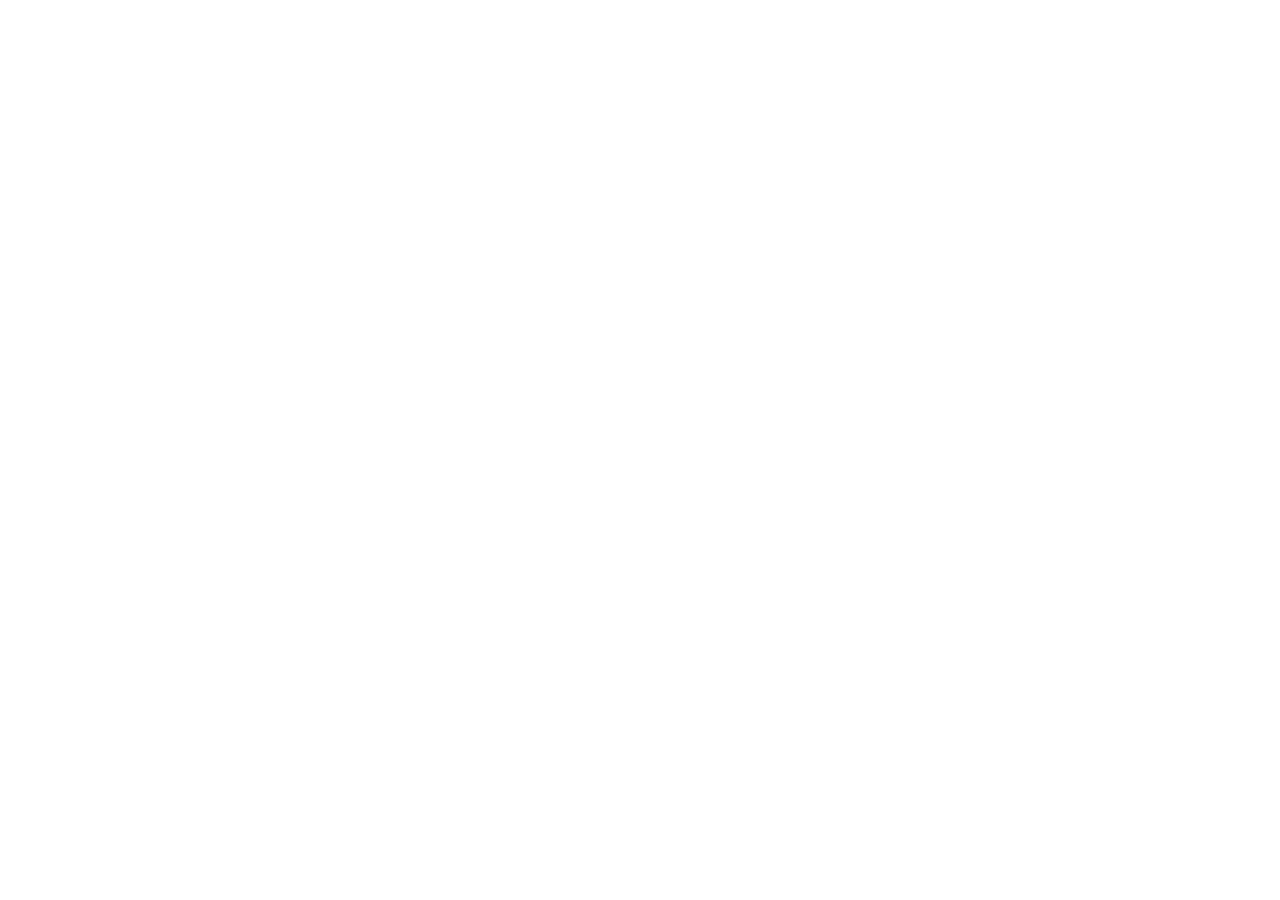
==== commit 4721fe0e: "Retire duplicate portal after verified complete WOA backup Original 862-file tree and full history p" ====
--- a/index.html
+++ b/index.html
@@ -3,95 +3,16 @@
 <head>
   <meta charset="utf-8">
   <meta name="viewport" content="width=device-width, initial-scale=1">
-  <meta name="robots" content="noindex, nofollow, noarchive">
-  <meta name="description" content="Asterion – český fantasy svět pro RPG, knihy, herní moduly, články a materiály ke stažení.">
-  <title>Asterion – fantasy svět pro RPG</title>
-  <link rel="stylesheet" href="assets/site.css?v=20260815a">
+  <meta name="robots" content="noindex,follow">
+  <meta http-equiv="refresh" content="0; url=https://worldofasterion.github.io/">
+  <link rel="canonical" href="https://worldofasterion.github.io/">
+  <title>Asterion — web se přestěhoval</title>
+  <script>location.replace("https://worldofasterion.github.io/" + location.search + location.hash);</script>
 </head>
 <body>
-  <div class="staging-banner" role="status"><strong>TESTOVACÍ VERZE WEBU</strong> (nefunguje indexace a vyhledávání, nefinální podoba, atd.)</div>
-  <a class="skip-link" href="#main-content">Přejít k obsahu</a>
-  <div class="site-shell">
-    <header class="site-header" aria-label="Asterion">
-      <a class="header-link" href="#/home" aria-label="Asterion – úvodní stránka">
-        <img src="raw_snapshot/site/tl_files/design/header1.png" alt="" width="195" height="185">
-        <img src="raw_snapshot/site/tl_files/design/header2d.png" alt="Asterion – fantasy svět pro RPG" width="600" height="185">
-        <img src="raw_snapshot/site/tl_files/design/header3d.png" alt="" width="195" height="185">
-      </a>
-    </header>
-
-    <button class="menu-toggle" type="button" aria-expanded="false" aria-controls="left-sidebar">
-      Nabídka a hledání
-    </button>
-
-    <div class="page-grid">
-      <aside class="left-sidebar" id="left-sidebar" aria-label="Hlavní nabídka">
-        <nav>
-          <h2>Nabídka</h2>
-          <ul class="main-navigation" id="main-navigation">
-            <li><a href="#/home" data-route="home">Úvod</a></li>
-            <li><a href="#/page/o-co-jde" data-route="page/o-co-jde">O Asterionu</a></li>
-            <li><a href="#/page/dosud-vyslo" data-route="page/dosud-vyslo">Co dosud vyšlo</a></li>
-            <li><a href="#/timeline" data-route="timeline" data-open-timeline aria-expanded="false">Časová osa</a></li>
-            <li><a href="#/modules" data-route="modules">Herní moduly</a></li>
-            <li><a href="#/materials" data-route="materials">Ke stažení</a></li>
-            <li><a href="#/dech-draka" data-route="dech-draka">Dech draka</a></li>
-            <li><a href="#/dech-draka-cela-cisla" data-route="dech-draka-cela-cisla">Celá čísla DD</a></li>
-            <li><a href="#/adventures" data-route="adventures">Dobrodružství</a></li>
-            <li><a href="#/maps" data-route="maps">Mapy</a></li>
-            <li><a href="#/rules" data-route="rules">Aplikace pravidel</a></li>
-            <li><a href="#/indexes" data-route="indexes">Rejstříky a databáze</a></li>
-            <li><a href="#/gallery" data-route="gallery">Galerie</a></li>
-            <li><a href="#/archive" data-route="archive">Archiv článků</a></li>
-            <li><a href="#/page/autori" data-route="page/autori">Autoři</a></li>
-          </ul>
-        </nav>
-
-        <section class="sidebar-section theme-section" aria-labelledby="theme-title">
-          <h2 id="theme-title">Zobrazení</h2>
-          <button id="theme-toggle" type="button" aria-pressed="false">Černé pozadí</button>
-        </section>
-
-        <section class="sidebar-section search-section" aria-labelledby="site-search-title">
-          <h2 id="site-search-title">Hledání</h2>
-          <form id="site-search-form" role="search">
-            <label for="site-search">V souborech a materiálech</label>
-            <input id="site-search" name="q" type="search" autocomplete="off">
-            <button type="submit">Hledat</button>
-          </form>
-        </section>
-
-      </aside>
-
-      <main id="main-content" tabindex="-1">
-        <noscript>
-          <h1>Je potřeba povolit JavaScript</h1>
-          <p>K zobrazení materiálů, článků a dalších částí webu je potřeba povolit JavaScript.</p>
-        </noscript>
-      </main>
-
-      <aside class="right-sidebar" id="right-sidebar" aria-label="Novinky a rychlé odkazy"></aside>
-    </div>
-
-  </div>
-
-  <aside class="timeline-dock" id="timeline-dock" aria-labelledby="timeline-dock-title">
-    <button class="timeline-dock-toggle" type="button" aria-controls="timeline-dock-panel" aria-expanded="false">
-      <span>Časová osa</span>
-    </button>
-    <div class="timeline-dock-panel" id="timeline-dock-panel">
-      <header class="timeline-dock-header">
-        <h2 id="timeline-dock-title">Časová osa Asterionu</h2>
-        <button class="timeline-dock-close" type="button" aria-label="Zavřít časovou osu">×</button>
-      </header>
-      <div class="timeline-dock-content" id="timeline-dock-content"></div>
-    </div>
-  </aside>
-
-  <script src="data/site-data.js"></script>
-  <script src="data/dech-draka-full-issues.js"></script>
-  <script src="data/timeline-data.js?v=20260815a"></script>
-  <script src="data/timeline-kronika.js?v=20260819a"></script>
-  <script src="assets/site.js?v=20260819a"></script>
+  <main>
+    <h1>Web Asterionu se přestěhoval</h1>
+    <p>Tato pracovní kopie byla zrušena. Pokračujte na <a href="https://worldofasterion.github.io/">World of Asterion</a>.</p>
+  </main>
 </body>
 </html>
